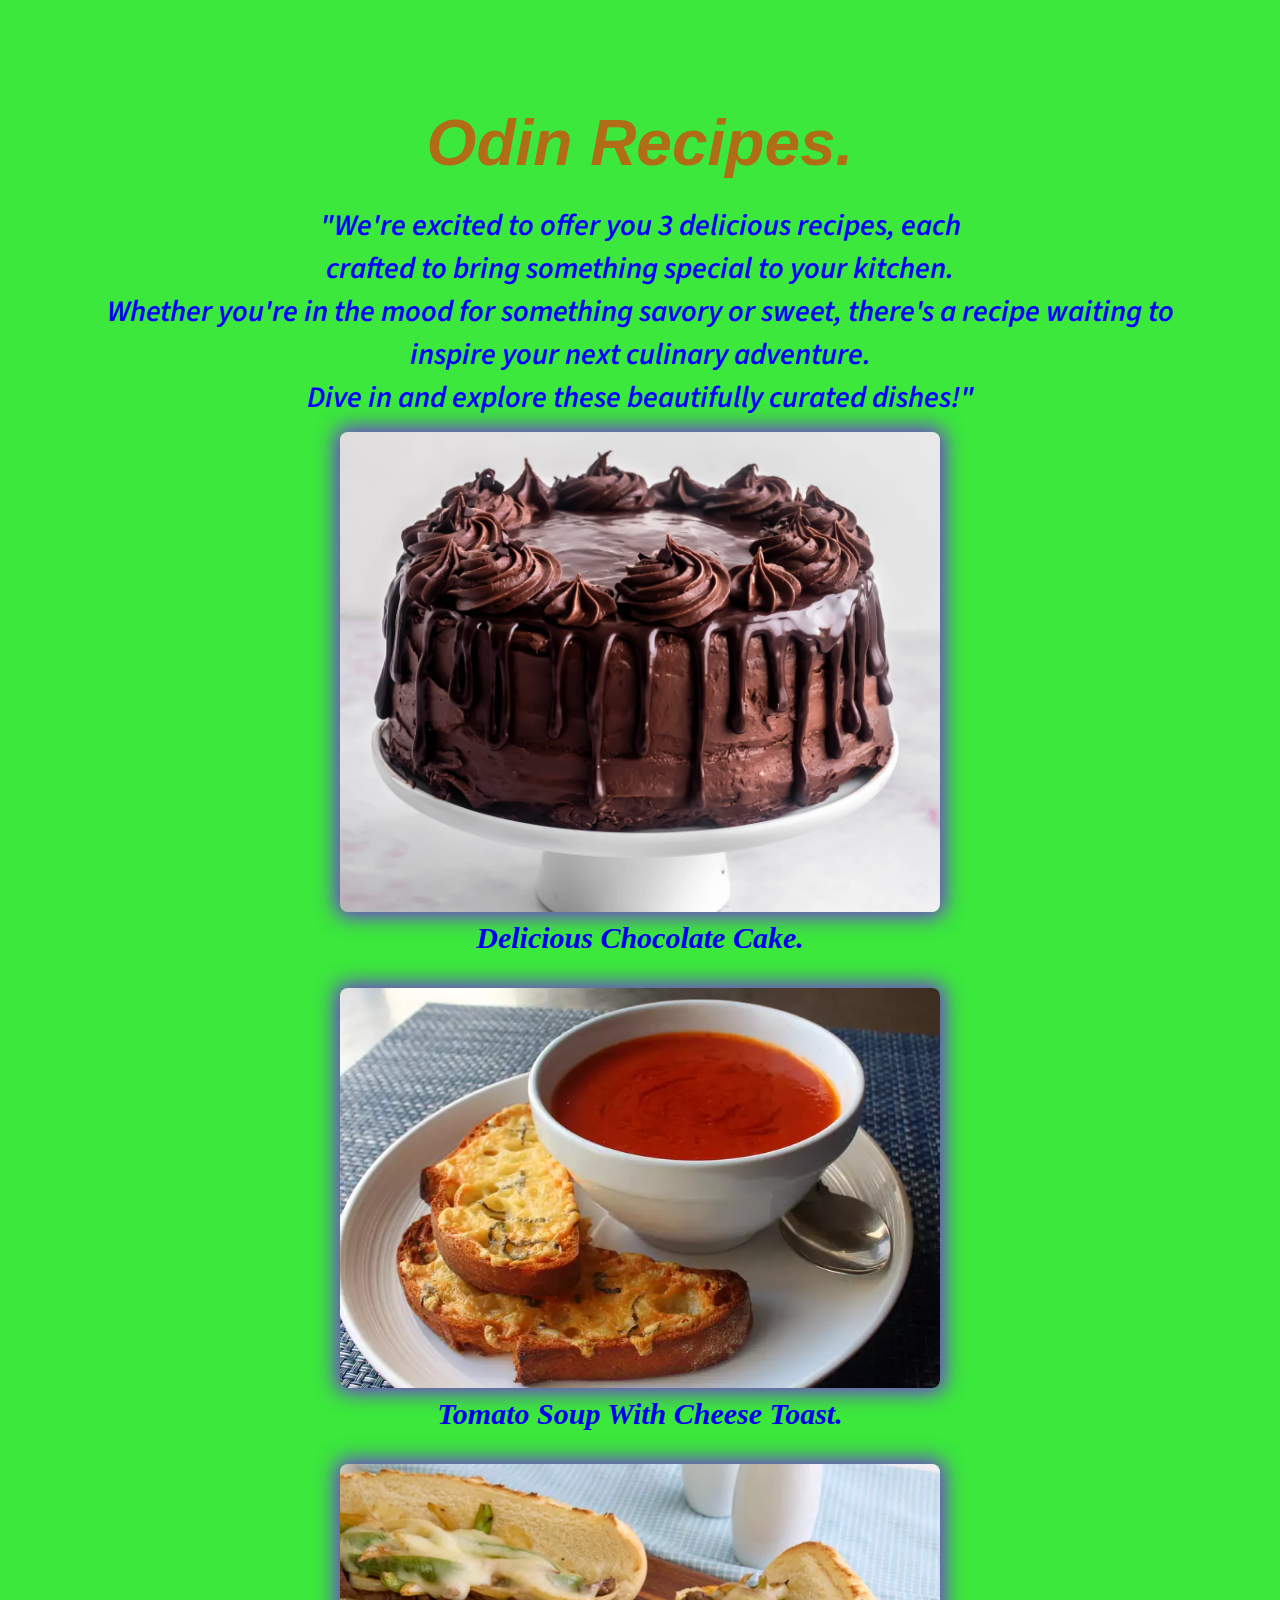
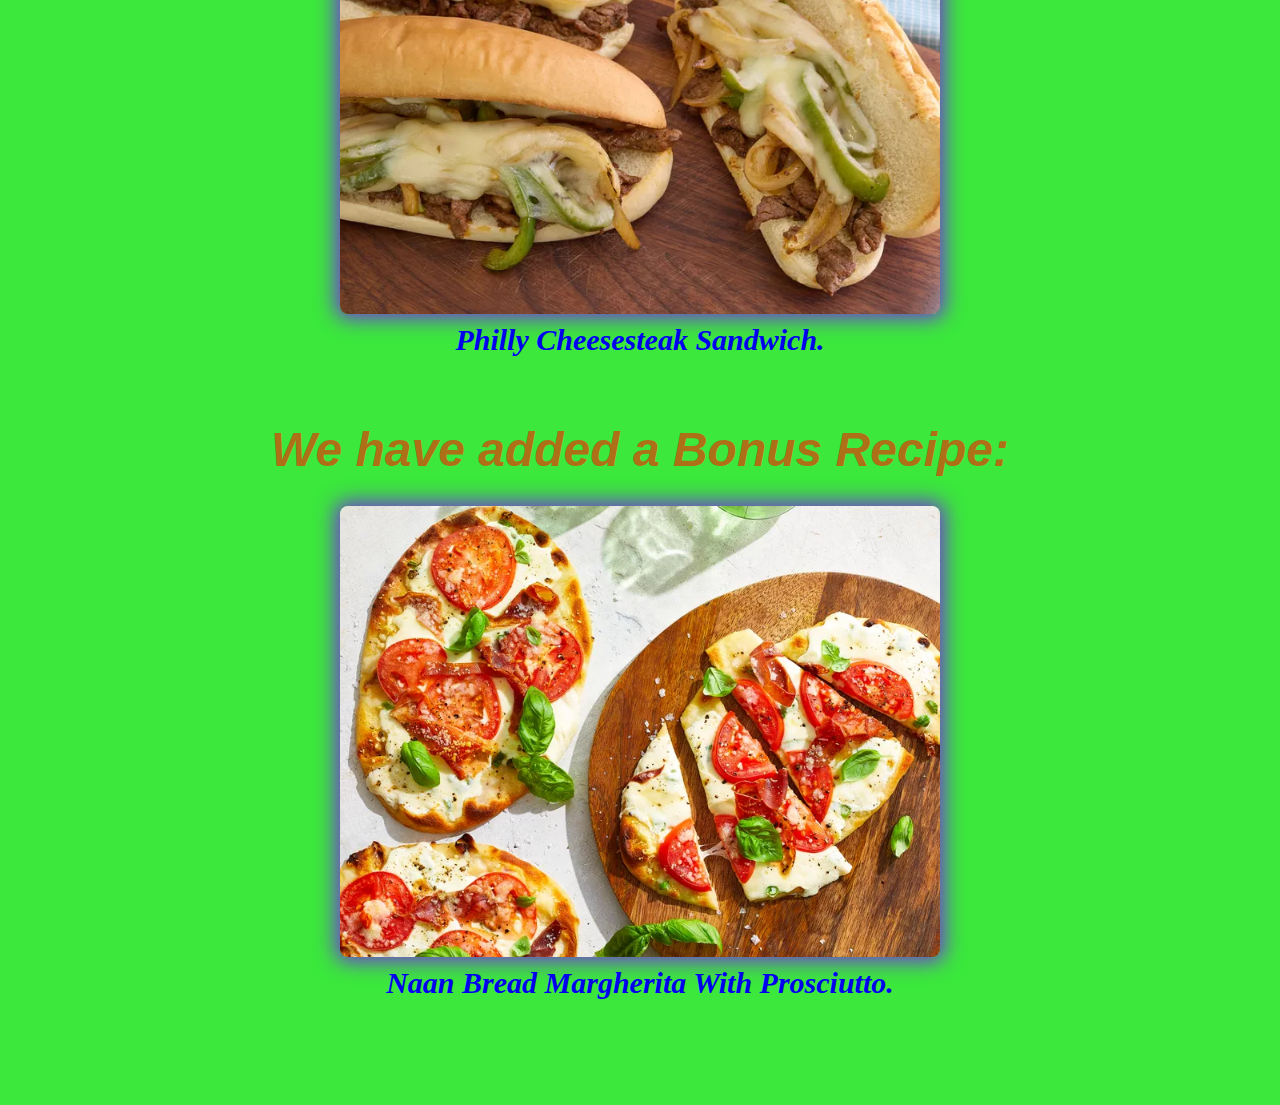
==== index.html @ ef28b943 "New layout make 3" ====
<!DOCTYPE html>
<html lang="en">

<head>
    <meta charset="utf-8">
    <title>Odin Recipes</title>
    <link rel="stylesheet" href="style.css">
    <link rel="preconnect" href="https://fonts.googleapis.com">
    <link rel="preconnect" href="https://fonts.gstatic.com" crossorigin>
    <link href="https://fonts.googleapis.com/css2?family=Source+Sans+3:ital,wght@0,200..900;1,200..900&display=swap"
        rel="stylesheet">
</head>

<body>
    <div class="mainDiv">
        <a href="#">
            <h1 class="mainHeading">Odin Recipes.</h1>
        </a>
        <div class="mainIntro">
            <p>"We're excited to offer you 3 delicious recipes, each crafted to bring something special to
                your kitchen.
                <br>Whether you're in the mood for something savory or sweet, there's a recipe waiting to inspire your
                next
                culinary adventure. <br>Dive in and explore these beautifully curated dishes!"
            </p>
        </div>
        <ul class="allRecipes">
            <li>
                <div class="recipe">
                    <em><a href="/recipes/chocolateCake.html"> <img src="../images/chocolateCake/chocolateCake.jpg"
                                alt="Chocolate Cake"></a></em>
                    <div class="recipeName">
                        <a href="/recipes/chocolateCake.html">
                            <h2><em>Delicious Chocolate
                                    Cake.</em></h2>
                        </a>
                    </div>
                </div>
            </li>
            <li>
                <div class="recipe">
                    <em><a href="/recipes/tomatoSoupWithCheeseToast.html"> <img
                                src="/images/tomatoSoupWithToast/tomatoSoupWithToast.jpg"
                                alt="Tomato Soup with Cheese Toast"></a></em>
                    <div class="recipeName">
                        <h2><em><a href="recipes/tomatoSoupWithCheeseToast.html">Tomato
                                    Soup With Cheese Toast.</a></em></h2>
                    </div>
                </div>
            </li>
            <li>
                <div class="recipe">
                    <em><a href="recipes/phillySteakSandwich.html"> <img
                                src="../images/phillyCheeseSteakSandwich/phillyCheeseSteakSandwichMain.jpg"
                                alt="Philly Steak Sandwich"> </a></em>
                    <div class="recipeName">
                        <h2><em><a href="recipes/phillySteakSandwich.html">Philly
                                    Cheesesteak Sandwich.</a></em></h2>
                    </div>
                </div>
            </li>
        </ul>

        <br>
        <div class="bonusRecipes">
            <h2 class="subMainHeadings">We have added a Bonus Recipe:</h2>
            <ul class="bonusRecipe">
                <li>
                    <div class="recipe">
                        <em><a href="recipes/naanBreadMargheritaPizzaWithProsciutto.html"> <img
                                    src="../images/naanBreadMargheritaWithProsciutto/naanBreadMargheritaPizza.jpg"
                                    alt="Naan Bread Margherita Pizza Main Img"></a></em>
                        <div class="recipeName">
                            <h2><em><a href="recipes/naanBreadMargheritaPizzaWithProsciutto.html">Naan Bread Margherita
                                        With
                                        Prosciutto.</a></em></h2>
                        </div>
                    </div>
                </li>
            </ul>
        </div>
    </div>
</body>

</html>
---- style.css ----
/*
Initial Layout done.    Done
h3s from recipe aren't not getting sized.   Done

Main Intro:    font-family: "Source Sans 3", sans-serif;
Main heading: Exo2
*/


body {
    padding: 1rem;
    margin: 1rem;
    display: flex;
    flex-direction: column;
    height: auto;
    background-color: hsl(120, 79%, 57%);
    /* border:2px solid yellow; */
    /* border-radius: 15px;  */
}

.mainDiv {
    display: flex;
    flex-direction: column;

    padding: 50px;
    /* border:1px solid red; */
    flex-wrap: wrap;
}

p,
ul,
a {
    margin: 0;
    padding: 0;
    list-style-type: none;
    text-decoration: none;

}

h1.mainHeading {
    font-family: "Exo 2", sans-serif;
    margin: 1.5rem 0rem;
    font-weight: 600;
    flex-wrap: wrap;
    /* border:1px solid red;    */
    font-size: 4rem;
    color: hsla(16, 91%, 45%, 0.74);
    font-style: italic;
    text-align: center;
}

.mainIntro {
    /* border:1px solid red; */
    font-family: "Source Sans 3", sans-serif;
    font-size: 30px;
    font-weight: 600;
    text-wrap: balance;
    color: blue;
    font-style: italic;
    width: 100%;
    text-align: center;
    margin-bottom: .2rem;
    transition-timing-function: ease-in-out;
}

.mainIntro:hover {
    color: #c1f8c1d6;
    cursor: pointer;
    font-weight: 800;
}

.allRecipes {
    width: 100%;
    display: flex;
    flex-direction: column;
    justify-content: center;
    align-items: center;
    flex-wrap: wrap;
}

.recipe {
    /* width: 600px; */
    /*This was rong.*/
    padding: 10px;
    /* border: 1px solid red; */
    border-radius: 10px;
    padding: 10px;
    display: flex;
    flex-direction: column;
    margin-bottom: .5rem;
    align-items: center;
    flex-wrap: wrap;
    height: auto;
}

.recipe img {
    margin: 0;
    padding: 0;
    width: 600px;
    height: auto;
    /* border: 1px solid red; */
    border-radius: 8px;
    /* -webkit-box-shadow: -6px 7px 17px -1px rgba(65,4,219,0.75);
-moz-box-shadow: -6px 7px 17px -1px rgba(65,4,219,0.75);
box-shadow: -6px 7px 17px -1px rgba(65,4,219,0.75); */
    -webkit-box-shadow: 0px 0px 20px 5px rgba(115, 58, 214, 1);
    -moz-box-shadow: 0px 0px 20px 5px rgba(115, 58, 214, 1);
    box-shadow: 0px 0px 20px 5px rgba(115, 58, 214, 1);
}

.bonusRecipes {
    display: flex;
    flex-direction: column;
    justify-content: center;
    align-items: center;
}


/* Study later
.recipes img{   
    aspect-ratio: 1/1;   
    object-fit: cover; 
} */

h1,
h3,
h2 {
    margin: 0;
    padding: 0;
}

.recipeName {
    /* border: 1px solid yellow; */
    padding: 5px;
    display: flex;

}


.subMainHeadings {
    font-family: "Exo 2", sans-serif;
    margin: 1.5rem 0rem 1.2rem 0rem;
    font-weight: 600;

    /* border:1px solid red;    */
    font-size: 3rem;
    color: hsla(16, 91%, 45%, 0.74);
    font-style: italic;

}

.allRecipes h2,
.bonusRecipe h2 {
    font-size: 30px;
}
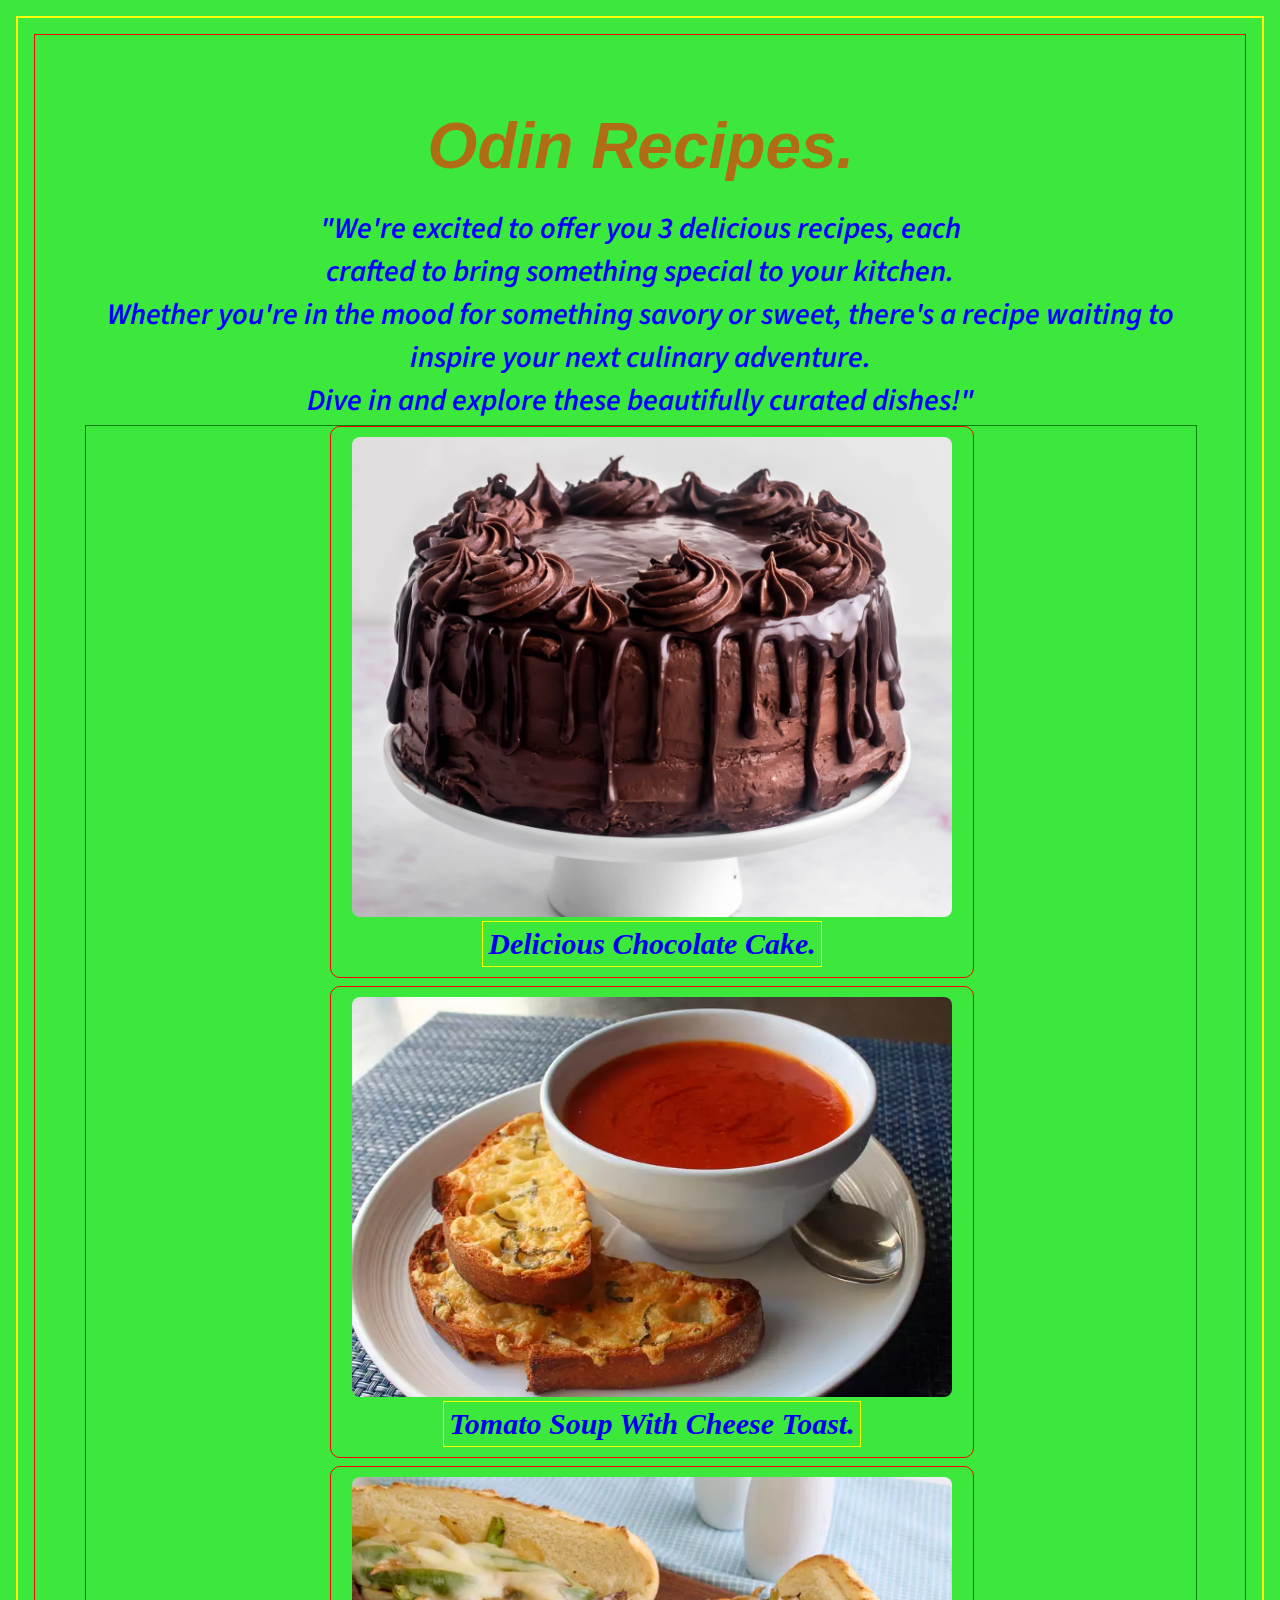
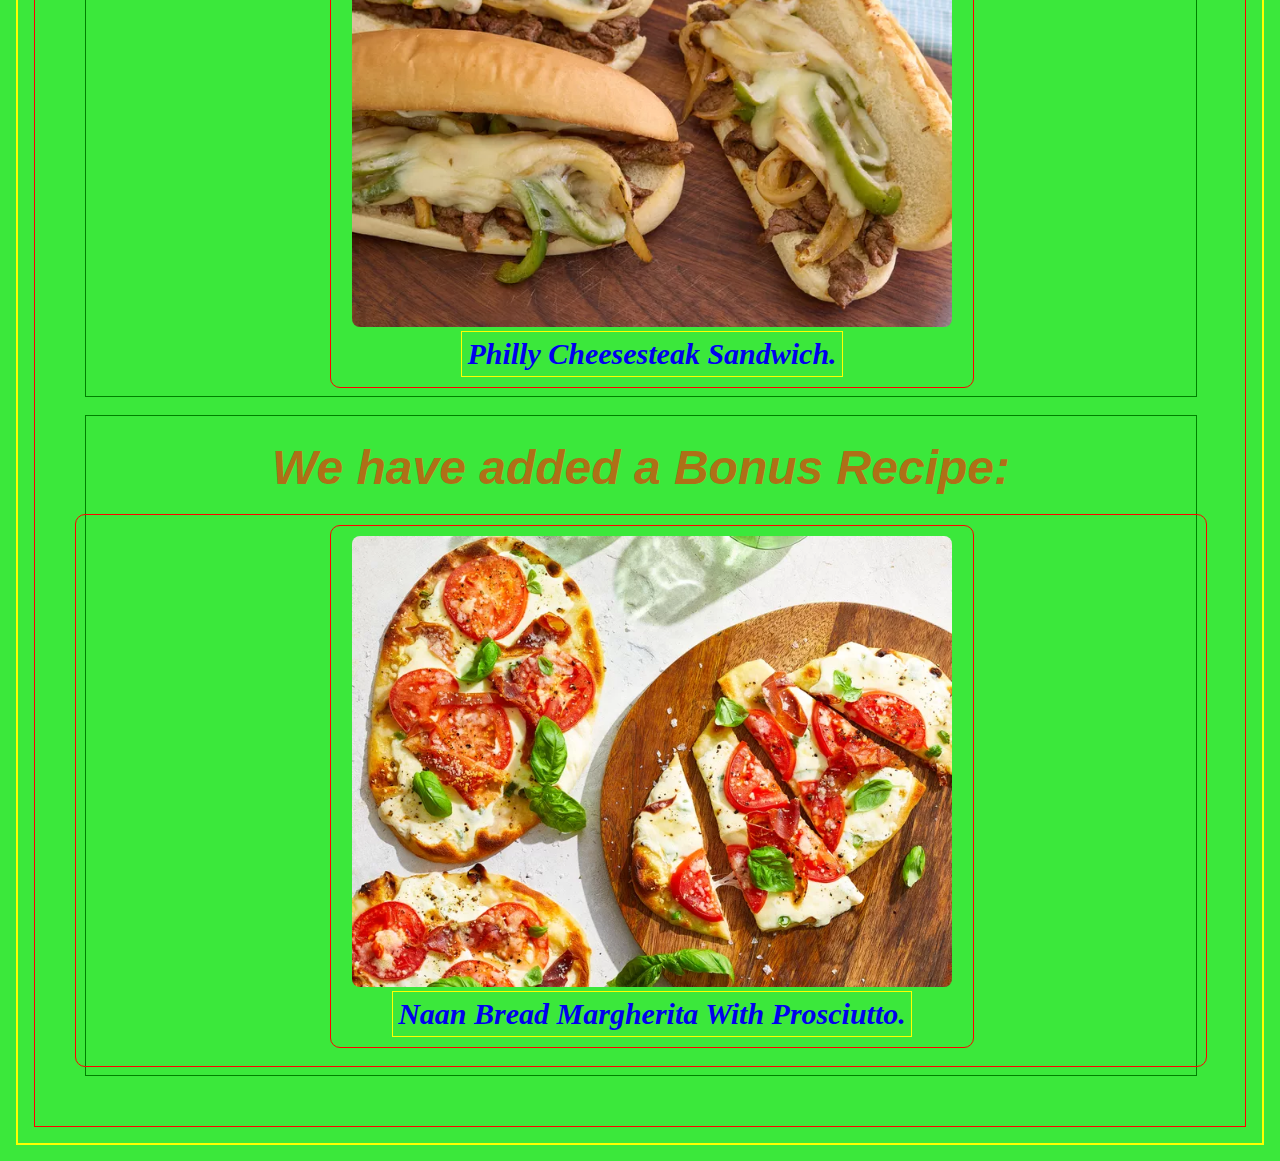
==== commit eb376efd: "New layout make 4 finalization." ====
--- a/index.html
+++ b/index.html
@@ -27,7 +27,7 @@
         <ul class="allRecipes">
             <li>
                 <div class="recipe">
-                    <em><a href="/recipes/chocolateCake.html"> <img src="../images/chocolateCake/chocolateCake.jpg"
+                    <em><a href="/recipes/chocolateCake.html"> <img src="./images/chocolateCake/chocolateCake.jpg"
                                 alt="Chocolate Cake"></a></em>
                     <div class="recipeName">
                         <a href="/recipes/chocolateCake.html">
@@ -39,7 +39,7 @@
             </li>
             <li>
                 <div class="recipe">
-                    <em><a href="/recipes/tomatoSoupWithCheeseToast.html"> <img
+                    <em><a href="./recipes/tomatoSoupWithCheeseToast.html"> <img
                                 src="/images/tomatoSoupWithToast/tomatoSoupWithToast.jpg"
                                 alt="Tomato Soup with Cheese Toast"></a></em>
                     <div class="recipeName">
@@ -50,7 +50,7 @@
             </li>
             <li>
                 <div class="recipe">
-                    <em><a href="recipes/phillySteakSandwich.html"> <img
+                    <em><a href="./recipes/phillySteakSandwich.html"> <img
                                 src="../images/phillyCheeseSteakSandwich/phillyCheeseSteakSandwichMain.jpg"
                                 alt="Philly Steak Sandwich"> </a></em>
                     <div class="recipeName">
@@ -64,7 +64,7 @@
         <br>
         <div class="bonusRecipes">
             <h2 class="subMainHeadings">We have added a Bonus Recipe:</h2>
-            <ul class="bonusRecipe">
+            <ul class="recipe">
                 <li>
                     <div class="recipe">
                         <em><a href="recipes/naanBreadMargheritaPizzaWithProsciutto.html"> <img
--- a/style.css
+++ b/style.css
@@ -14,16 +14,15 @@
     flex-direction: column;
     height: auto;
     background-color: hsl(120, 79%, 57%);
-    /* border:2px solid yellow; */
+    border: 2px solid yellow;
     /* border-radius: 15px;  */
 }
 
 .mainDiv {
     display: flex;
     flex-direction: column;
-
     padding: 50px;
-    /* border:1px solid red; */
+    border: 1px solid red;
     flex-wrap: wrap;
 }
 
@@ -38,6 +37,7 @@
 }
 
 h1.mainHeading {
+    display: flex;
     font-family: "Exo 2", sans-serif;
     margin: 1.5rem 0rem;
     font-weight: 600;
@@ -46,7 +46,9 @@
     font-size: 4rem;
     color: hsla(16, 91%, 45%, 0.74);
     font-style: italic;
-    text-align: center;
+    align-items: center;
+    justify-content: center;
+    text-wrap: wrap;
 }
 
 .mainIntro {
@@ -76,13 +78,17 @@
     justify-content: center;
     align-items: center;
     flex-wrap: wrap;
+    border: 1px solid green;
+
 }
 
+
+
 .recipe {
-    /* width: 600px; */
+    width: 100%;
     /*This was rong.*/
     padding: 10px;
-    /* border: 1px solid red; */
+    border: 1px solid red;
     border-radius: 10px;
     padding: 10px;
     display: flex;
@@ -96,16 +102,19 @@
 .recipe img {
     margin: 0;
     padding: 0;
-    width: 600px;
+    width: 100%;
+    max-width: 600px;
+    /* min-width:380px; */
     height: auto;
+
     /* border: 1px solid red; */
     border-radius: 8px;
     /* -webkit-box-shadow: -6px 7px 17px -1px rgba(65,4,219,0.75);
 -moz-box-shadow: -6px 7px 17px -1px rgba(65,4,219,0.75);
 box-shadow: -6px 7px 17px -1px rgba(65,4,219,0.75); */
-    -webkit-box-shadow: 0px 0px 20px 5px rgba(115, 58, 214, 1);
+    /* -webkit-box-shadow: 0px 0px 20px 5px rgba(115, 58, 214, 1);
     -moz-box-shadow: 0px 0px 20px 5px rgba(115, 58, 214, 1);
-    box-shadow: 0px 0px 20px 5px rgba(115, 58, 214, 1);
+    box-shadow: 0px 0px 20px 5px rgba(115, 58, 214, 1); */
 }
 
 .bonusRecipes {
@@ -113,6 +122,8 @@
     flex-direction: column;
     justify-content: center;
     align-items: center;
+    border: 1px solid green;
+
 }
 
 
@@ -130,7 +141,7 @@
 }
 
 .recipeName {
-    /* border: 1px solid yellow; */
+    border: 1px solid yellow;
     padding: 5px;
     display: flex;
 
@@ -149,7 +160,6 @@
 
 }
 
-.allRecipes h2,
-.bonusRecipe h2 {
+.recipeName h2 {
     font-size: 30px;
 }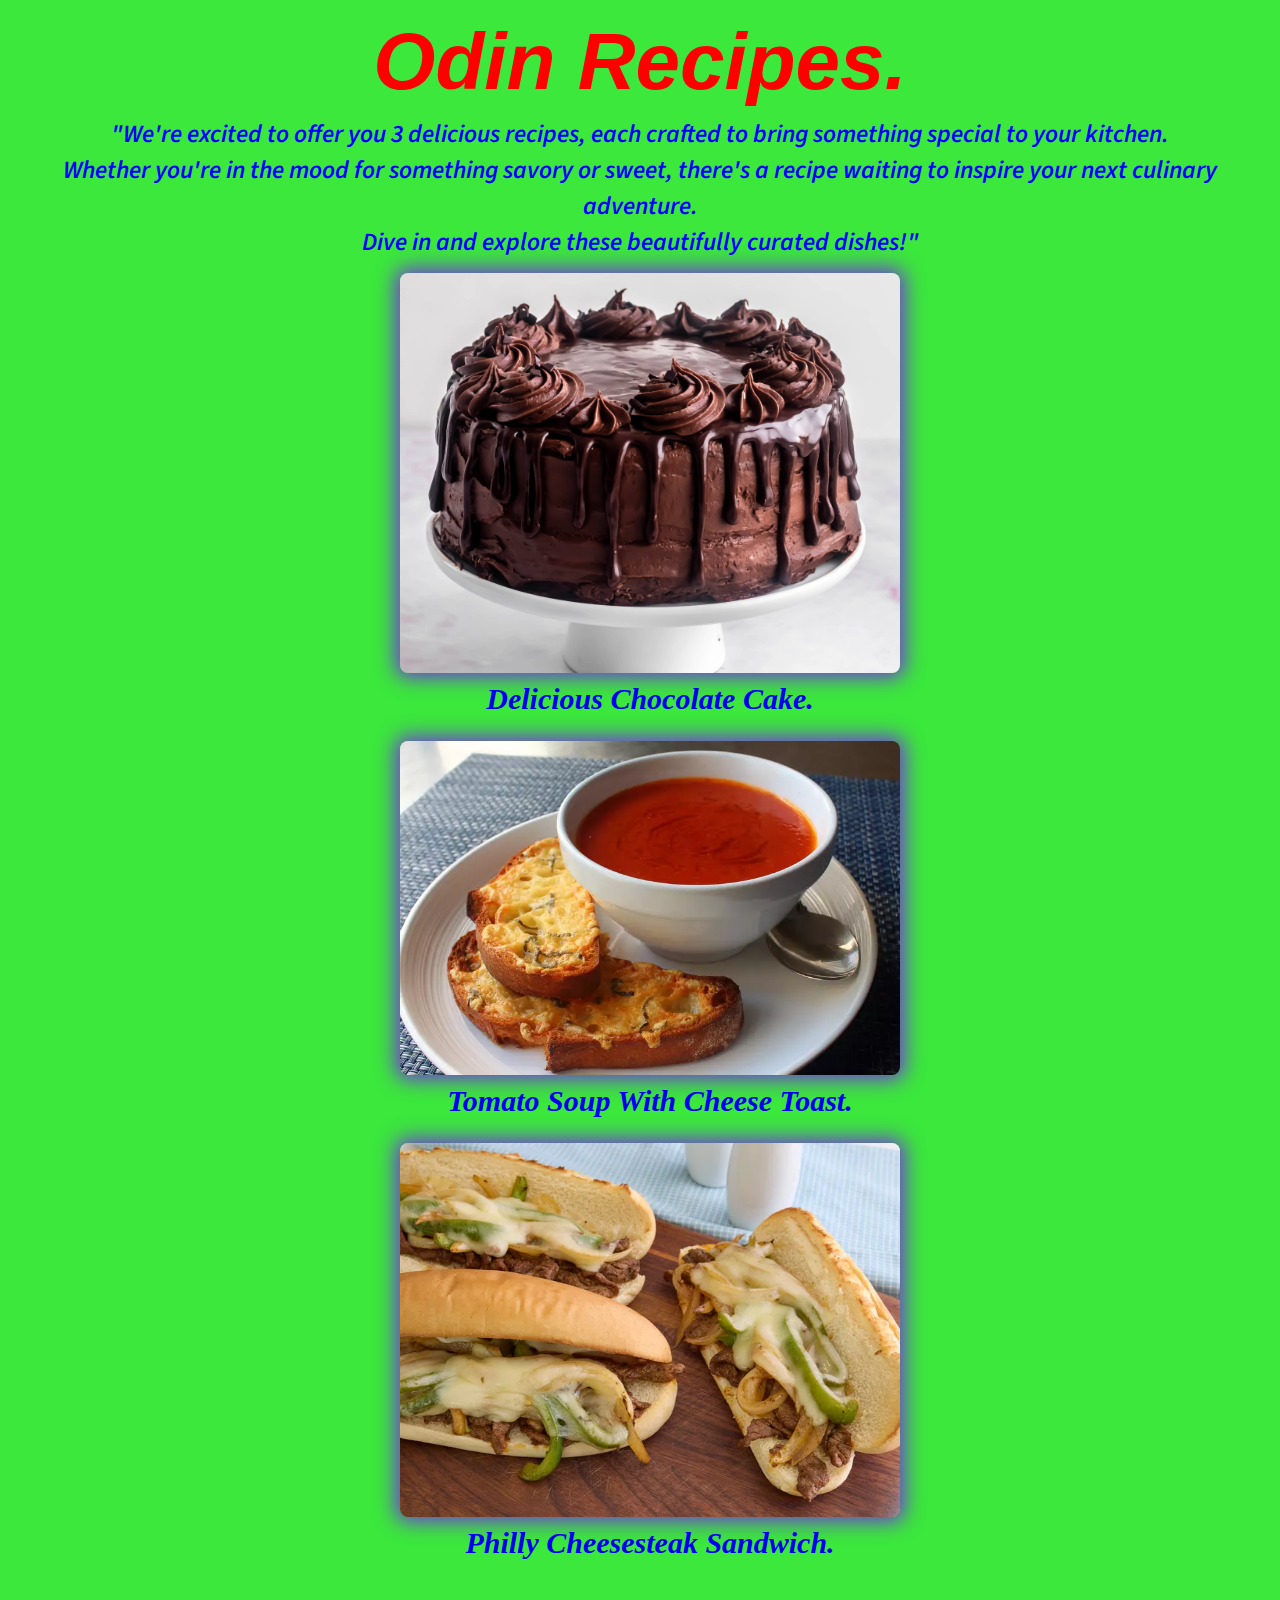
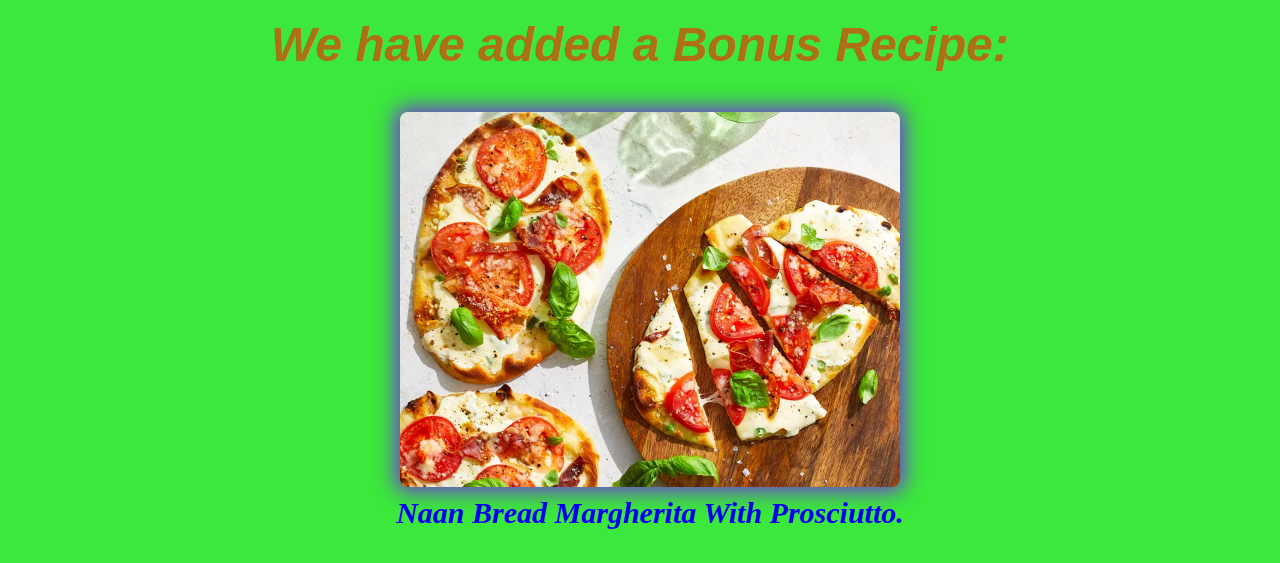
==== commit 3555158c: "New Main page layout done with responsive" ====
--- a/index.html
+++ b/index.html
@@ -13,9 +13,9 @@
 
 <body>
     <div class="mainDiv">
-        <a href="#">
-            <h1 class="mainHeading">Odin Recipes.</h1>
-        </a>
+        <div class="mainHeading">
+            <h1><a href="https://www.google.com">Odin Recipes.</a></h1>
+        </div>
         <div class="mainIntro">
             <p>"We're excited to offer you 3 delicious recipes, each crafted to bring something special to
                 your kitchen.
@@ -27,10 +27,10 @@
         <ul class="allRecipes">
             <li>
                 <div class="recipe">
-                    <em><a href="/recipes/chocolateCake.html"> <img src="./images/chocolateCake/chocolateCake.jpg"
+                    <em><a href="./recipes/chocolateCake.html"> <img src="./images/chocolateCake/chocolateCake.jpg"
                                 alt="Chocolate Cake"></a></em>
                     <div class="recipeName">
-                        <a href="/recipes/chocolateCake.html">
+                        <a href="./recipes/chocolateCake.html">
                             <h2><em>Delicious Chocolate
                                     Cake.</em></h2>
                         </a>
@@ -40,10 +40,10 @@
             <li>
                 <div class="recipe">
                     <em><a href="./recipes/tomatoSoupWithCheeseToast.html"> <img
-                                src="/images/tomatoSoupWithToast/tomatoSoupWithToast.jpg"
+                                src="./images/tomatoSoupWithToast/tomatoSoupWithToast.jpg"
                                 alt="Tomato Soup with Cheese Toast"></a></em>
                     <div class="recipeName">
-                        <h2><em><a href="recipes/tomatoSoupWithCheeseToast.html">Tomato
+                        <h2><em><a href="./recipes/tomatoSoupWithCheeseToast.html">Tomato
                                     Soup With Cheese Toast.</a></em></h2>
                     </div>
                 </div>
@@ -51,10 +51,10 @@
             <li>
                 <div class="recipe">
                     <em><a href="./recipes/phillySteakSandwich.html"> <img
-                                src="../images/phillyCheeseSteakSandwich/phillyCheeseSteakSandwichMain.jpg"
+                                src="./images/phillyCheeseSteakSandwich/phillyCheeseSteakSandwichMain.jpg"
                                 alt="Philly Steak Sandwich"> </a></em>
                     <div class="recipeName">
-                        <h2><em><a href="recipes/phillySteakSandwich.html">Philly
+                        <h2><em><a href="./recipes/phillySteakSandwich.html">Philly
                                     Cheesesteak Sandwich.</a></em></h2>
                     </div>
                 </div>
@@ -67,11 +67,12 @@
             <ul class="recipe">
                 <li>
                     <div class="recipe">
-                        <em><a href="recipes/naanBreadMargheritaPizzaWithProsciutto.html"> <img
-                                    src="../images/naanBreadMargheritaWithProsciutto/naanBreadMargheritaPizza.jpg"
+                        <em><a href="./recipes/naanBreadMargheritaPizzaWithProsciutto.html"> <img
+                                    src="./images/naanBreadMargheritaWithProsciutto/naanBreadMargheritaPizza.jpg"
                                     alt="Naan Bread Margherita Pizza Main Img"></a></em>
                         <div class="recipeName">
-                            <h2><em><a href="recipes/naanBreadMargheritaPizzaWithProsciutto.html">Naan Bread Margherita
+                            <h2><em><a href="./recipes/naanBreadMargheritaPizzaWithProsciutto.html">Naan Bread
+                                        Margherita
                                         With
                                         Prosciutto.</a></em></h2>
                         </div>
--- a/style.css
+++ b/style.css
@@ -8,21 +8,18 @@
 
 
 body {
-    padding: 1rem;
-    margin: 1rem;
     display: flex;
     flex-direction: column;
     height: auto;
     background-color: hsl(120, 79%, 57%);
-    border: 2px solid yellow;
-    /* border-radius: 15px;  */
+    /* border: 2px solid yellow;     */
+    overflow-x: hidden;
 }
 
 .mainDiv {
     display: flex;
     flex-direction: column;
-    padding: 50px;
-    border: 1px solid red;
+    /* border: 1px solid red; */
     flex-wrap: wrap;
 }
 
@@ -33,28 +30,39 @@
     padding: 0;
     list-style-type: none;
     text-decoration: none;
-
 }
 
-h1.mainHeading {
+.mainHeading {
     display: flex;
     font-family: "Exo 2", sans-serif;
-    margin: 1.5rem 0rem;
-    font-weight: 600;
+    margin: .5rem 0rem .5rem 0rem;
+    font-weight: 400;
     flex-wrap: wrap;
-    /* border:1px solid red;    */
-    font-size: 4rem;
-    color: hsla(16, 91%, 45%, 0.74);
+    font-size: 2.5rem;
+    /* color: hsla(16, 91%, 45%, 0.74); */
     font-style: italic;
-    align-items: center;
+    align-items: flex-start;
     justify-content: center;
+    /* border: 1px solid red; */
     text-wrap: wrap;
+}
+
+.mainHeading a:link {
+    color: red;
+}
+
+.mainHeading a:visited {
+    color: red;
+}
+
+.mainHeading a:hover {
+    color: yellow;
 }
 
 .mainIntro {
     /* border:1px solid red; */
     font-family: "Source Sans 3", sans-serif;
-    font-size: 30px;
+    font-size: 25px;
     font-weight: 600;
     text-wrap: balance;
     color: blue;
@@ -62,7 +70,6 @@
     width: 100%;
     text-align: center;
     margin-bottom: .2rem;
-    transition-timing-function: ease-in-out;
 }
 
 .mainIntro:hover {
@@ -76,9 +83,8 @@
     display: flex;
     flex-direction: column;
     justify-content: center;
-    align-items: center;
     flex-wrap: wrap;
-    border: 1px solid green;
+    /* border: 1px solid green; */
 
 }
 
@@ -86,14 +92,11 @@
 
 .recipe {
     width: 100%;
-    /*This was rong.*/
-    padding: 10px;
-    border: 1px solid red;
+    /* border: 1px solid red; */
     border-radius: 10px;
     padding: 10px;
     display: flex;
     flex-direction: column;
-    margin-bottom: .5rem;
     align-items: center;
     flex-wrap: wrap;
     height: auto;
@@ -103,18 +106,15 @@
     margin: 0;
     padding: 0;
     width: 100%;
-    max-width: 600px;
-    /* min-width:380px; */
+    max-width: 500px;
     height: auto;
-
-    /* border: 1px solid red; */
     border-radius: 8px;
+    -webkit-box-shadow: 0px 0px 20px 5px rgba(115, 58, 214, 1);
+    -moz-box-shadow: 0px 0px 20px 5px rgba(115, 58, 214, 1);
+    box-shadow: 0px 0px 20px 5px rgba(115, 58, 214, 1);
     /* -webkit-box-shadow: -6px 7px 17px -1px rgba(65,4,219,0.75);
--moz-box-shadow: -6px 7px 17px -1px rgba(65,4,219,0.75);
-box-shadow: -6px 7px 17px -1px rgba(65,4,219,0.75); */
-    /* -webkit-box-shadow: 0px 0px 20px 5px rgba(115, 58, 214, 1);
-    -moz-box-shadow: 0px 0px 20px 5px rgba(115, 58, 214, 1);
-    box-shadow: 0px 0px 20px 5px rgba(115, 58, 214, 1); */
+    -moz-box-shadow: -6px 7px 17px -1px rgba(65,4,219,0.75);
+    box-shadow: -6px 7px 17px -1px rgba(65,4,219,0.75); */
 }
 
 .bonusRecipes {
@@ -122,16 +122,10 @@
     flex-direction: column;
     justify-content: center;
     align-items: center;
-    border: 1px solid green;
+    /* border: 1px solid green; */
 
 }
 
-
-/* Study later
-.recipes img{   
-    aspect-ratio: 1/1;   
-    object-fit: cover; 
-} */
 
 h1,
 h3,
@@ -141,7 +135,7 @@
 }
 
 .recipeName {
-    border: 1px solid yellow;
+    /* border: 1px solid yellow; */
     padding: 5px;
     display: flex;
 
@@ -152,8 +146,6 @@
     font-family: "Exo 2", sans-serif;
     margin: 1.5rem 0rem 1.2rem 0rem;
     font-weight: 600;
-
-    /* border:1px solid red;    */
     font-size: 3rem;
     color: hsla(16, 91%, 45%, 0.74);
     font-style: italic;
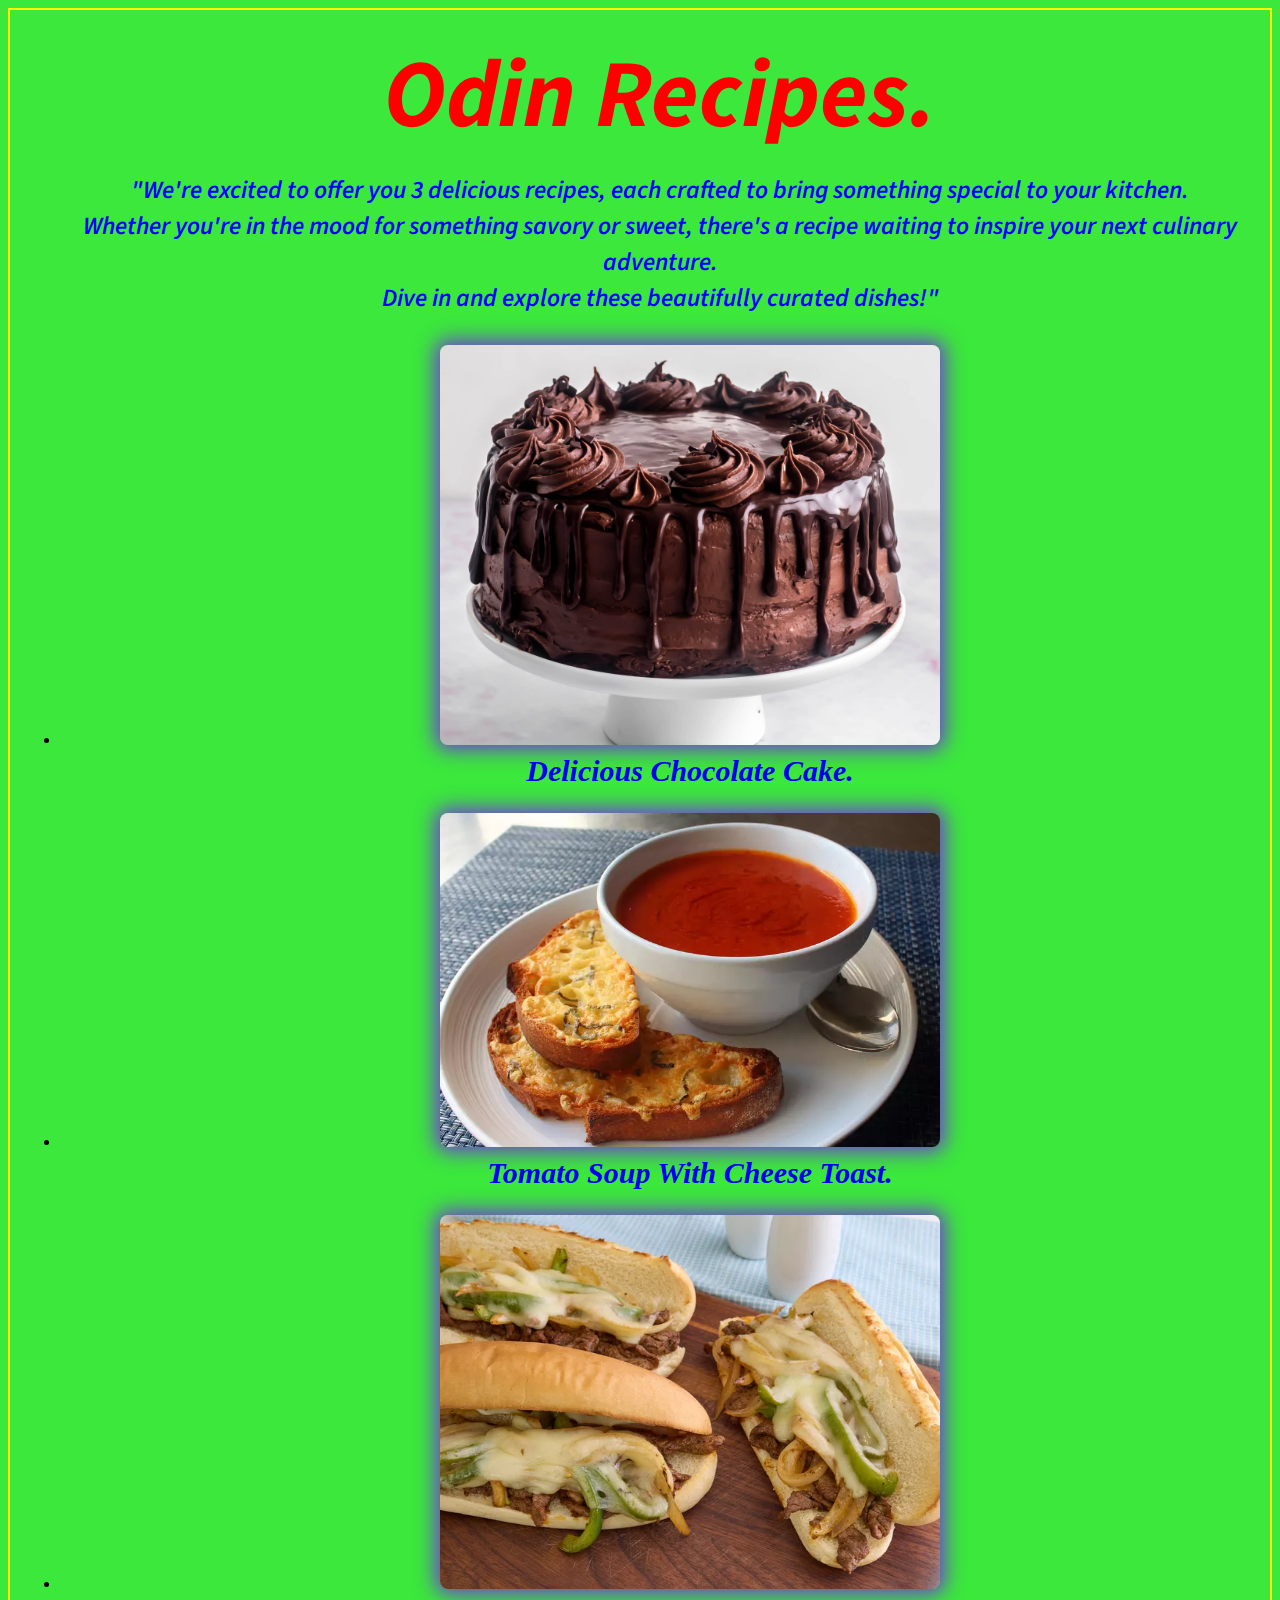
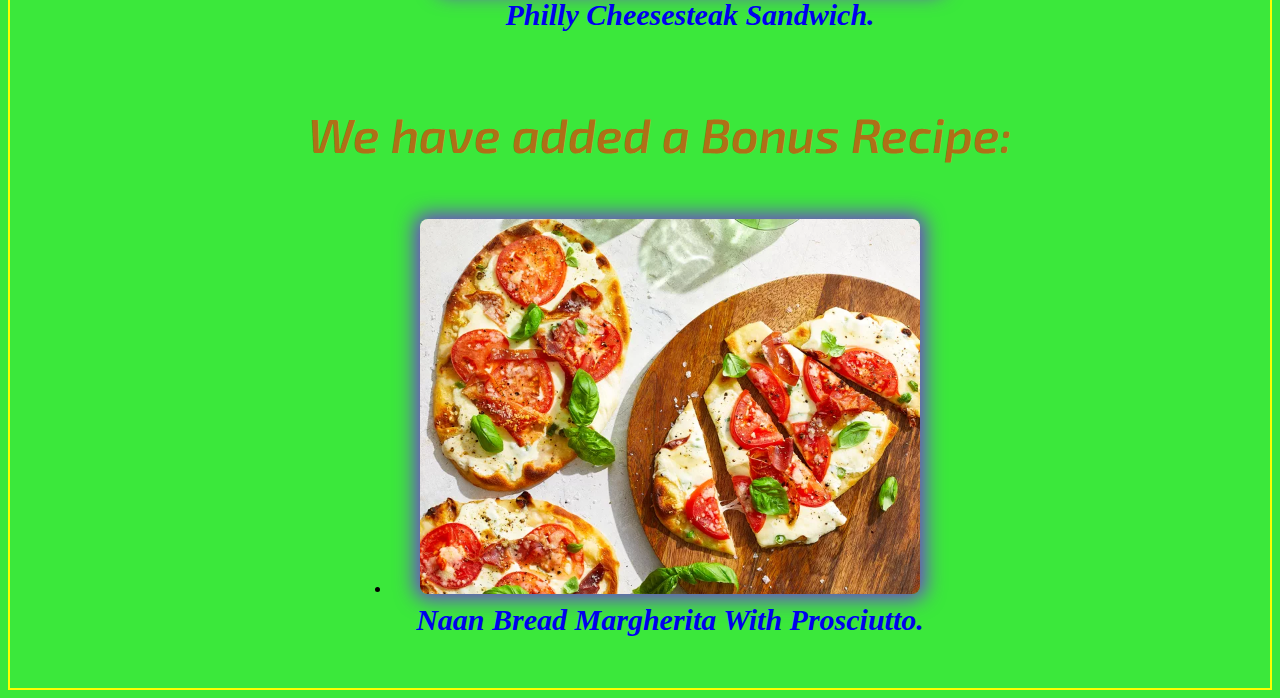
==== commit c95faab5: "Design details page layout part 2" ====
--- a/index.html
+++ b/index.html
@@ -1,86 +1,86 @@
-<!DOCTYPE html>
-<html lang="en">
+    <!DOCTYPE html>
+    <html lang="en">
 
-<head>
-    <meta charset="utf-8">
-    <title>Odin Recipes</title>
-    <link rel="stylesheet" href="style.css">
-    <link rel="preconnect" href="https://fonts.googleapis.com">
-    <link rel="preconnect" href="https://fonts.gstatic.com" crossorigin>
-    <link href="https://fonts.googleapis.com/css2?family=Source+Sans+3:ital,wght@0,200..900;1,200..900&display=swap"
-        rel="stylesheet">
-</head>
+    <head>
+        <meta charset="utf-8">
+        <title>Odin Recipes</title>
+        <link rel="stylesheet" href="style.css">
+        <link rel="preconnect" href="https://fonts.googleapis.com">
+        <link rel="preconnect" href="https://fonts.gstatic.com" crossorigin>
+        <link href="https://fonts.googleapis.com/css2?family=Source+Sans+3:ital,wght@0,200..900;1,200..900&display=swap"
+            rel="stylesheet">
+    </head>
 
-<body>
-    <div class="mainDiv">
-        <div class="mainHeading">
-            <h1><a href="https://www.google.com">Odin Recipes.</a></h1>
-        </div>
-        <div class="mainIntro">
-            <p>"We're excited to offer you 3 delicious recipes, each crafted to bring something special to
-                your kitchen.
-                <br>Whether you're in the mood for something savory or sweet, there's a recipe waiting to inspire your
-                next
-                culinary adventure. <br>Dive in and explore these beautifully curated dishes!"
-            </p>
-        </div>
-        <ul class="allRecipes">
-            <li>
-                <div class="recipe">
-                    <em><a href="./recipes/chocolateCake.html"> <img src="./images/chocolateCake/chocolateCake.jpg"
-                                alt="Chocolate Cake"></a></em>
-                    <div class="recipeName">
-                        <a href="./recipes/chocolateCake.html">
-                            <h2><em>Delicious Chocolate
-                                    Cake.</em></h2>
-                        </a>
-                    </div>
-                </div>
-            </li>
-            <li>
-                <div class="recipe">
-                    <em><a href="./recipes/tomatoSoupWithCheeseToast.html"> <img
-                                src="./images/tomatoSoupWithToast/tomatoSoupWithToast.jpg"
-                                alt="Tomato Soup with Cheese Toast"></a></em>
-                    <div class="recipeName">
-                        <h2><em><a href="./recipes/tomatoSoupWithCheeseToast.html">Tomato
-                                    Soup With Cheese Toast.</a></em></h2>
-                    </div>
-                </div>
-            </li>
-            <li>
-                <div class="recipe">
-                    <em><a href="./recipes/phillySteakSandwich.html"> <img
-                                src="./images/phillyCheeseSteakSandwich/phillyCheeseSteakSandwichMain.jpg"
-                                alt="Philly Steak Sandwich"> </a></em>
-                    <div class="recipeName">
-                        <h2><em><a href="./recipes/phillySteakSandwich.html">Philly
-                                    Cheesesteak Sandwich.</a></em></h2>
-                    </div>
-                </div>
-            </li>
-        </ul>
-
-        <br>
-        <div class="bonusRecipes">
-            <h2 class="subMainHeadings">We have added a Bonus Recipe:</h2>
-            <ul class="recipe">
+    <body>
+        <div class="mainDiv">
+            <div class="mainHeading">
+                <h1><a href="https://www.google.com">Odin Recipes.</a></h1>
+            </div>
+            <div class="mainIntro">
+                <p>"We're excited to offer you 3 delicious recipes, each crafted to bring something special to
+                    your kitchen.
+                    <br>Whether you're in the mood for something savory or sweet, there's a recipe waiting to inspire your
+                    next
+                    culinary adventure. <br>Dive in and explore these beautifully curated dishes!"
+                </p>
+            </div>
+            <ul class="allRecipes">
                 <li>
                     <div class="recipe">
-                        <em><a href="./recipes/naanBreadMargheritaPizzaWithProsciutto.html"> <img
-                                    src="./images/naanBreadMargheritaWithProsciutto/naanBreadMargheritaPizza.jpg"
-                                    alt="Naan Bread Margherita Pizza Main Img"></a></em>
+                        <em><a href="./recipes/chocolateCake.html"> <img src="./images/chocolateCake/chocolateCake.jpg"
+                                    alt="Chocolate Cake"></a></em>
                         <div class="recipeName">
-                            <h2><em><a href="./recipes/naanBreadMargheritaPizzaWithProsciutto.html">Naan Bread
-                                        Margherita
-                                        With
-                                        Prosciutto.</a></em></h2>
+                            <a href="./recipes/chocolateCake.html">
+                                <h2><em>Delicious Chocolate
+                                        Cake.</em></h2>
+                            </a>
+                        </div>
+                    </div>
+                </li>
+                <li>
+                    <div class="recipe">
+                        <em><a href="./recipes/tomatoSoupWithCheeseToast.html"> <img
+                                    src="./images/tomatoSoupWithToast/tomatoSoupWithToast.jpg"
+                                    alt="Tomato Soup with Cheese Toast"></a></em>
+                        <div class="recipeName">
+                            <h2><em><a href="./recipes/tomatoSoupWithCheeseToast.html">Tomato
+                                        Soup With Cheese Toast.</a></em></h2>
+                        </div>
+                    </div>
+                </li>
+                <li>
+                    <div class="recipe">
+                        <em><a href="./recipes/phillySteakSandwich.html"> <img
+                                    src="./images/phillyCheeseSteakSandwich/phillyCheeseSteakSandwichMain.jpg"
+                                    alt="Philly Steak Sandwich"> </a></em>
+                        <div class="recipeName">
+                            <h2><em><a href="./recipes/phillySteakSandwich.html">Philly
+                                        Cheesesteak Sandwich.</a></em></h2>
                         </div>
                     </div>
                 </li>
             </ul>
+
+            <br>
+            <div class="bonusRecipes">
+                <h2 class="subMainHeadings">We have added a Bonus Recipe:</h2>
+                <ul class="recipe">
+                    <li>
+                        <div class="recipe">
+                            <em><a href="./recipes/naanBreadMargheritaPizzaWithProsciutto.html"> <img
+                                        src="./images/naanBreadMargheritaWithProsciutto/naanBreadMargheritaPizza.jpg"
+                                        alt="Naan Bread Margherita Pizza Main Img"></a></em>
+                            <div class="recipeName">
+                                <h2><em><a href="./recipes/naanBreadMargheritaPizzaWithProsciutto.html">Naan Bread
+                                            Margherita
+                                            With
+                                            Prosciutto.</a></em></h2>
+                            </div>
+                        </div>
+                    </li>
+                </ul>
+            </div>
         </div>
-    </div>
-</body>
+    </body>
 
-</html>+    </html>--- a/style.css
+++ b/style.css
@@ -5,15 +5,18 @@
 Main Intro:    font-family: "Source Sans 3", sans-serif;
 Main heading: Exo2
 */
-
+@import url('https://fonts.googleapis.com/css2?family=Exo+2:ital,wght@0,100..900;1,100..900&display=swap');
+@import url('https://fonts.googleapis.com/css2?family=Source+Sans+3:ital,wght@0,200..900;1,200..900&display=swap');
 
 body {
     display: flex;
     flex-direction: column;
     height: auto;
     background-color: hsl(120, 79%, 57%);
-    /* border: 2px solid yellow;     */
+    border: 2px solid yellow;
+    padding: 10px;
     overflow-x: hidden;
+    box-sizing: border-box;
 }
 
 .mainDiv {
@@ -21,10 +24,11 @@
     flex-direction: column;
     /* border: 1px solid red; */
     flex-wrap: wrap;
+    align-items: center;
+    justify-content: center;
 }
 
 p,
-ul,
 a {
     margin: 0;
     padding: 0;
@@ -32,12 +36,14 @@
     text-decoration: none;
 }
 
-.mainHeading {
-    display: flex;
-    font-family: "Exo 2", sans-serif;
+.mainHeading,
+.recipeTitle {
+    display: flex;
     margin: .5rem 0rem .5rem 0rem;
     font-weight: 400;
     flex-wrap: wrap;
+    font-family: "Exo 2", sans-serif;
+
     font-size: 2.5rem;
     /* color: hsla(16, 91%, 45%, 0.74); */
     font-style: italic;
@@ -47,17 +53,43 @@
     text-wrap: wrap;
 }
 
+.mainHeading {
+    font-size: 3rem;
+    font-family: "Source Sans 3", sans-serif;
+}
+
+.recipeTitle {
+    font-family: "Exo 2", sans-serif;
+    font-size: 2.5rem;
+
+}
+
+.recipeTitle {
+    color: blue;
+}
+
 .mainHeading a:link {
     color: red;
 }
 
-.mainHeading a:visited {
+.recipeTitle a:link {
+    color: blue;
+}
+
+.mainHeading a:visited,
+.recipeTitle a:visited {
     color: red;
 }
 
-.mainHeading a:hover {
+.mainHeading a:hover,
+.recipeTitle a:hover {
     color: yellow;
 }
+
+.recipeTitle {
+    color: blue;
+}
+
 
 .mainIntro {
     /* border:1px solid red; */
@@ -103,11 +135,32 @@
 }
 
 .recipe img {
+    width: 100%;
+    max-width: 500px;
+}
+
+.mainImg {
+    text-align: center;
+    display: flex;
+    padding: 10px;
+    /* border: 1px solid red; */
+    justify-content: center;
+
+}
+
+.mainImg img {
+
+    width: 900px !important;
+    height: 300px;
+    object-fit: fill;
+}
+
+
+
+.recipe img,
+.recipeDetails img {
     margin: 0;
     padding: 0;
-    width: 100%;
-    max-width: 500px;
-    height: auto;
     border-radius: 8px;
     -webkit-box-shadow: 0px 0px 20px 5px rgba(115, 58, 214, 1);
     -moz-box-shadow: 0px 0px 20px 5px rgba(115, 58, 214, 1);
@@ -117,6 +170,10 @@
     box-shadow: -6px 7px 17px -1px rgba(65,4,219,0.75); */
 }
 
+.recipeDetails img {
+    width: 500px;
+}
+
 .bonusRecipes {
     display: flex;
     flex-direction: column;
@@ -154,4 +211,66 @@
 
 .recipeName h2 {
     font-size: 30px;
-}+}
+
+/*------------------------------------------------Recipe Details CSS Page--------------------------------------------------*/
+.recipeDetails {
+    /* border: 1px solid red; */
+    padding: 5px;
+    display: flex;
+    flex-direction: column;
+    box-sizing: border-box;
+    padding: 0% 15%;
+}
+
+.disc {
+    text-align: left;
+}
+
+
+.duration {
+    width: 100%;
+
+    /* border: 1px solid red; */
+}
+
+.ingredients {
+    width: 100%;
+    text-align: left;
+}
+
+.recipeSteps {
+    /* border: 1px solid orange; */
+    width: 100%;
+    display: flex;
+    flex-direction: column;
+    box-sizing: border-box;
+    align-items: center;
+}
+
+.recipeSteps ol {
+    /* border: 1px solid red; */
+    padding-left: 2rem;
+    display: flex;
+    flex-direction: column;
+    gap: 10px;
+
+}
+
+.stepsImg {
+    text-align: center;
+    box-sizing: border-box;
+    width: 100%;
+    margin-top: 10px;
+}
+
+.backButton {
+    display: block;
+    font-size: 20px;
+    /* color: red; */
+}
+
+/* Pending Ops
+Remove Important property.
+Bullets placements in Homepage.
+*/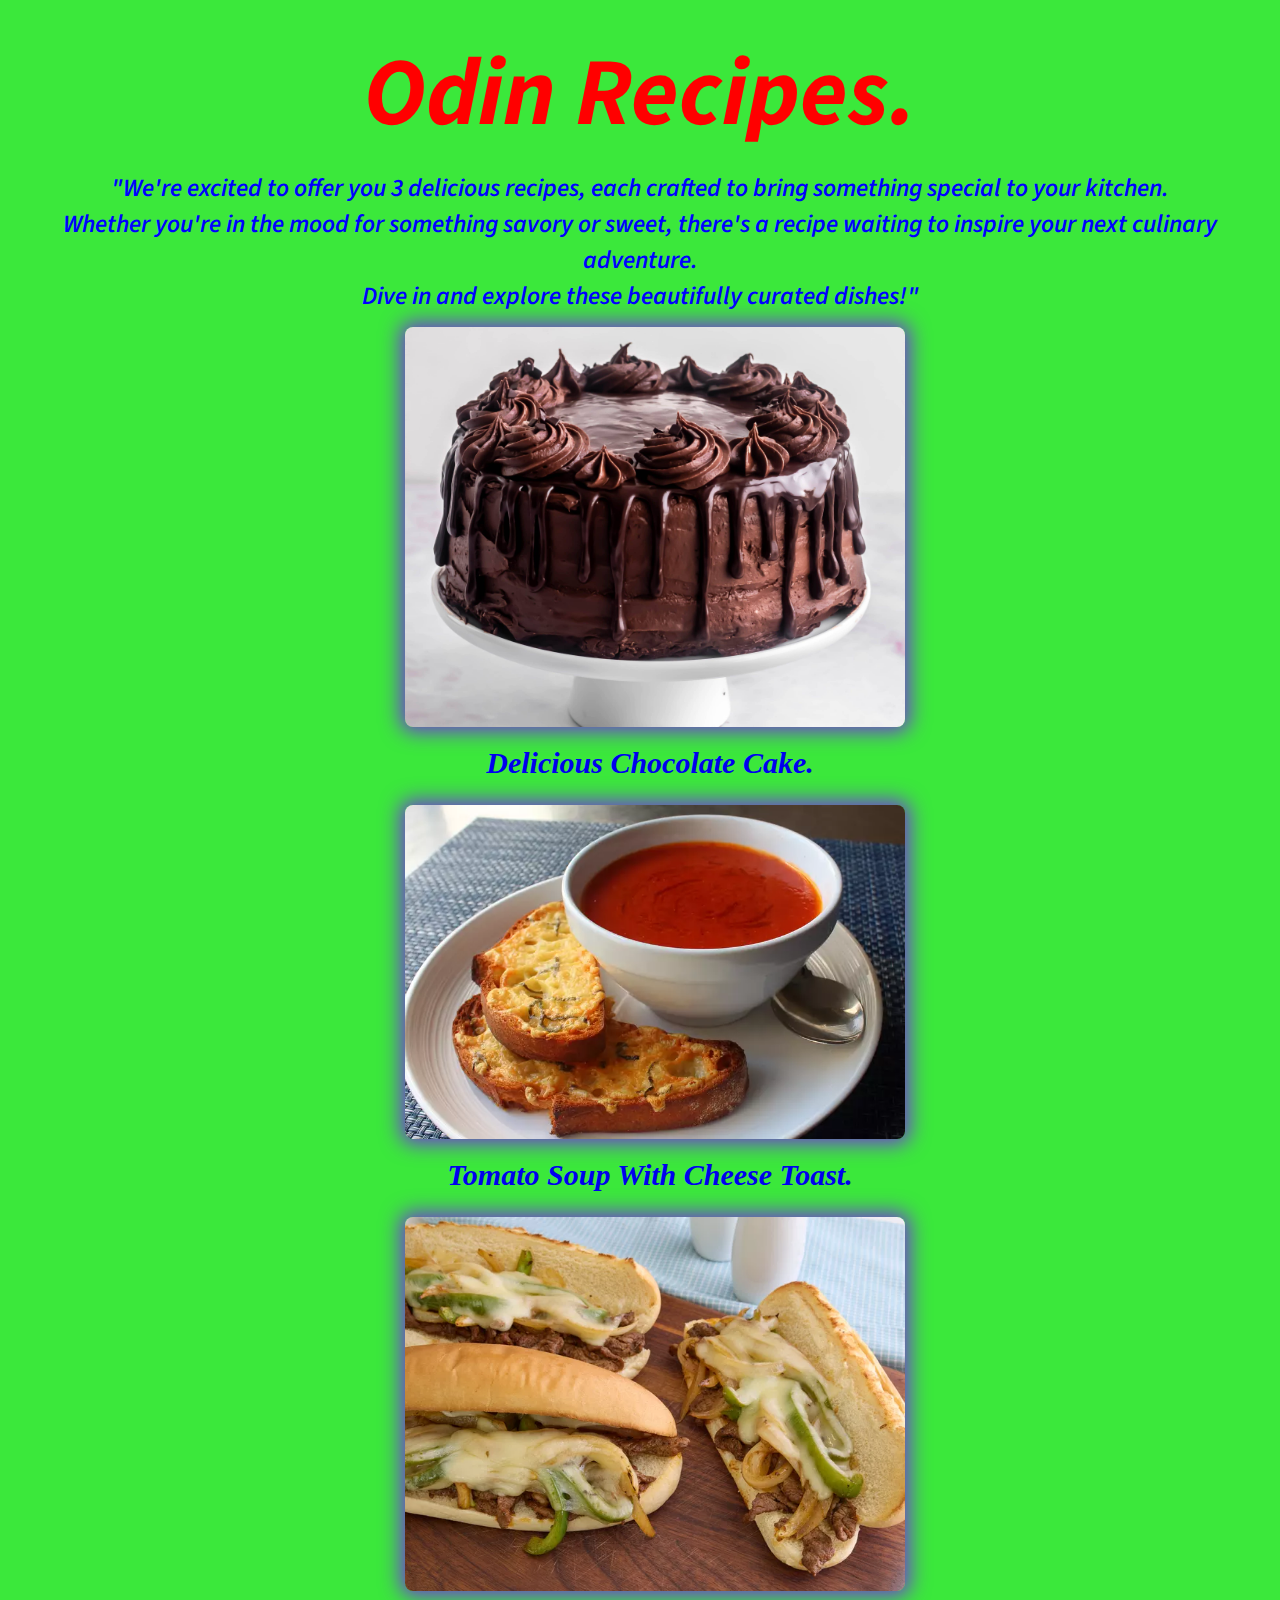
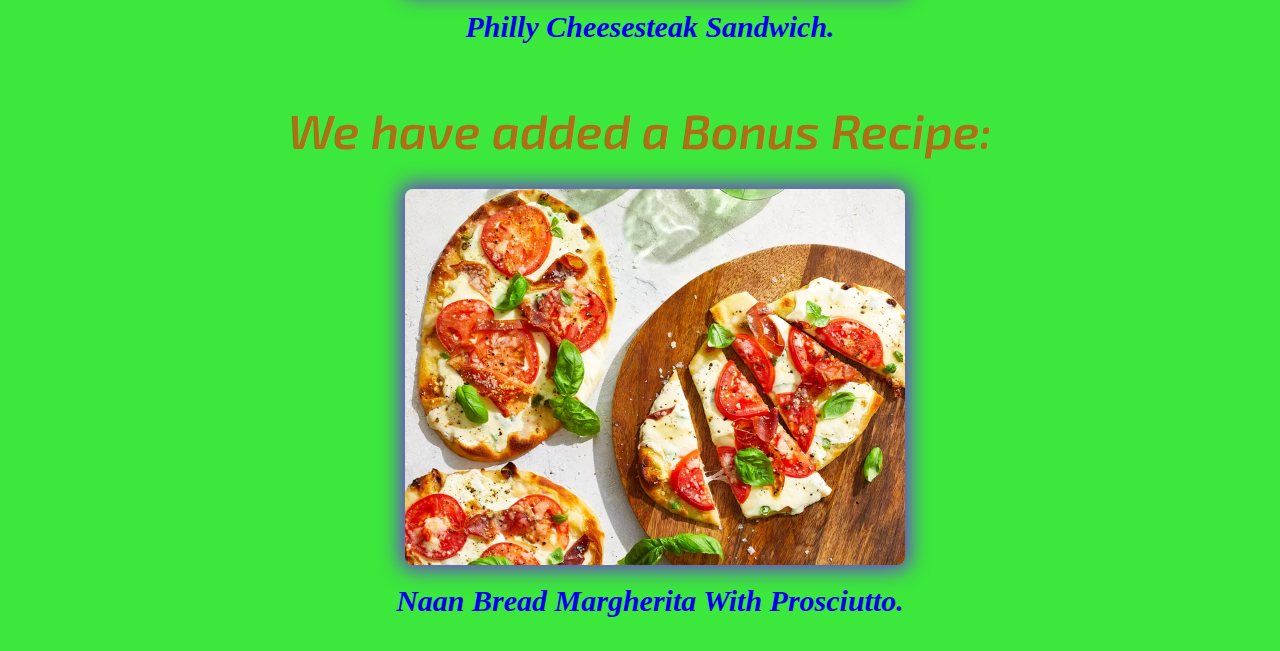
==== commit 0765f27a: "Details page layout done Extra unused CSS removed Font design and style pending" ====
--- a/index.html
+++ b/index.html
@@ -1,86 +1,86 @@
-    <!DOCTYPE html>
-    <html lang="en">
+<!DOCTYPE html>
+<html lang="en">
 
-    <head>
-        <meta charset="utf-8">
-        <title>Odin Recipes</title>
-        <link rel="stylesheet" href="style.css">
-        <link rel="preconnect" href="https://fonts.googleapis.com">
-        <link rel="preconnect" href="https://fonts.gstatic.com" crossorigin>
-        <link href="https://fonts.googleapis.com/css2?family=Source+Sans+3:ital,wght@0,200..900;1,200..900&display=swap"
-            rel="stylesheet">
-    </head>
+<head>
+    <meta charset="utf-8">
+    <title>Odin Recipes</title>
+    <link rel="stylesheet" href="style.css">
+    <link rel="preconnect" href="https://fonts.googleapis.com">
+    <link rel="preconnect" href="https://fonts.gstatic.com" crossorigin>
+    <link href="https://fonts.googleapis.com/css2?family=Source+Sans+3:ital,wght@0,200..900;1,200..900&display=swap"
+        rel="stylesheet">
+</head>
 
-    <body>
-        <div class="mainDiv">
-            <div class="mainHeading">
-                <h1><a href="https://www.google.com">Odin Recipes.</a></h1>
-            </div>
-            <div class="mainIntro">
-                <p>"We're excited to offer you 3 delicious recipes, each crafted to bring something special to
-                    your kitchen.
-                    <br>Whether you're in the mood for something savory or sweet, there's a recipe waiting to inspire your
-                    next
-                    culinary adventure. <br>Dive in and explore these beautifully curated dishes!"
-                </p>
-            </div>
-            <ul class="allRecipes">
-                <li>
-                    <div class="recipe">
-                        <em><a href="./recipes/chocolateCake.html"> <img src="./images/chocolateCake/chocolateCake.jpg"
-                                    alt="Chocolate Cake"></a></em>
-                        <div class="recipeName">
-                            <a href="./recipes/chocolateCake.html">
-                                <h2><em>Delicious Chocolate
-                                        Cake.</em></h2>
-                            </a>
-                        </div>
+<body>
+    <div class="mainDiv">
+        <div class="mainHeading">
+            <h1><a href="https://www.google.com">Odin Recipes.</a></h1>
+        </div>
+
+        <div class="mainIntro">
+            <p>"We're excited to offer you 3 delicious recipes, each crafted to bring something special to
+                your kitchen.
+                <br>Whether you're in the mood for something savory or sweet, there's a recipe waiting to inspire your
+                next
+                culinary adventure. <br>Dive in and explore these beautifully curated dishes!"
+            </p>
+        </div>
+
+        <ul>
+            <li>
+                <div class="recipe">
+                    <em><a href="./recipes/chocolateCake.html"> <img src="./images/chocolateCake/chocolateCake.jpg"
+                                alt="Chocolate Cake"></a></em>
+                    <div class="recipeName">
+                        <a href="./recipes/chocolateCake.html">
+                            <h2><em>Delicious Chocolate
+                                    Cake.</em></h2>
+                        </a>
                     </div>
-                </li>
-                <li>
-                    <div class="recipe">
-                        <em><a href="./recipes/tomatoSoupWithCheeseToast.html"> <img
-                                    src="./images/tomatoSoupWithToast/tomatoSoupWithToast.jpg"
-                                    alt="Tomato Soup with Cheese Toast"></a></em>
-                        <div class="recipeName">
-                            <h2><em><a href="./recipes/tomatoSoupWithCheeseToast.html">Tomato
-                                        Soup With Cheese Toast.</a></em></h2>
-                        </div>
+                </div>
+            </li>
+            <li>
+                <div class="recipe">
+                    <em><a href="./recipes/tomatoSoupWithCheeseToast.html"> <img
+                                src="./images/tomatoSoupWithToast/tomatoSoupWithToast.jpg"
+                                alt="Tomato Soup with Cheese Toast"></a></em>
+                    <div class="recipeName">
+                        <h2><em><a href="./recipes/tomatoSoupWithCheeseToast.html">Tomato
+                                    Soup With Cheese Toast.</a></em></h2>
                     </div>
-                </li>
-                <li>
-                    <div class="recipe">
-                        <em><a href="./recipes/phillySteakSandwich.html"> <img
-                                    src="./images/phillyCheeseSteakSandwich/phillyCheeseSteakSandwichMain.jpg"
-                                    alt="Philly Steak Sandwich"> </a></em>
-                        <div class="recipeName">
-                            <h2><em><a href="./recipes/phillySteakSandwich.html">Philly
-                                        Cheesesteak Sandwich.</a></em></h2>
-                        </div>
+                </div>
+            </li>
+            <li>
+                <div class="recipe">
+                    <em><a href="./recipes/phillySteakSandwich.html"> <img
+                                src="./images/phillyCheeseSteakSandwich/phillyCheeseSteakSandwichMain.jpg"
+                                alt="Philly Steak Sandwich"> </a></em>
+                    <div class="recipeName">
+                        <h2><em><a href="./recipes/phillySteakSandwich.html">Philly
+                                    Cheesesteak Sandwich.</a></em></h2>
                     </div>
-                </li>
-            </ul>
+                </div>
+            </li>
+        </ul>
+        <br>
 
-            <br>
-            <div class="bonusRecipes">
-                <h2 class="subMainHeadings">We have added a Bonus Recipe:</h2>
-                <ul class="recipe">
-                    <li>
-                        <div class="recipe">
-                            <em><a href="./recipes/naanBreadMargheritaPizzaWithProsciutto.html"> <img
-                                        src="./images/naanBreadMargheritaWithProsciutto/naanBreadMargheritaPizza.jpg"
-                                        alt="Naan Bread Margherita Pizza Main Img"></a></em>
-                            <div class="recipeName">
-                                <h2><em><a href="./recipes/naanBreadMargheritaPizzaWithProsciutto.html">Naan Bread
-                                            Margherita
-                                            With
-                                            Prosciutto.</a></em></h2>
-                            </div>
-                        </div>
-                    </li>
-                </ul>
-            </div>
-        </div>
-    </body>
+        <h2 class="subMainHeadings">We have added a Bonus Recipe:</h2>
+        <ul>
+            <li>
+                <div class="recipe">
+                    <em><a href="./recipes/naanBreadMargheritaPizzaWithProsciutto.html"> <img
+                                src="./images/naanBreadMargheritaWithProsciutto/naanBreadMargheritaPizza.jpg"
+                                alt="Naan Bread Margherita Pizza Main Img"></a></em>
+                    <div class="recipeName">
+                        <h2><em><a href="./recipes/naanBreadMargheritaPizzaWithProsciutto.html">Naan Bread
+                                    Margherita
+                                    With
+                                    Prosciutto.</a></em></h2>
+                    </div>
+                </div>
+            </li>
+        </ul>
+    </div>
+</body>
 
-    </html>+</html>--- a/style.css
+++ b/style.css
@@ -13,7 +13,7 @@
     flex-direction: column;
     height: auto;
     background-color: hsl(120, 79%, 57%);
-    border: 2px solid yellow;
+    /* border: 2px solid yellow; */
     padding: 10px;
     overflow-x: hidden;
     box-sizing: border-box;
@@ -28,12 +28,19 @@
     justify-content: center;
 }
 
+
 p,
-a {
+a,
+ol,
+ul {
     margin: 0;
     padding: 0;
+    text-decoration: none;
+}
+
+.mainDiv ul {
     list-style-type: none;
-    text-decoration: none;
+
 }
 
 .mainHeading,
@@ -41,16 +48,10 @@
     display: flex;
     margin: .5rem 0rem .5rem 0rem;
     font-weight: 400;
-    flex-wrap: wrap;
-    font-family: "Exo 2", sans-serif;
-
-    font-size: 2.5rem;
     /* color: hsla(16, 91%, 45%, 0.74); */
     font-style: italic;
-    align-items: flex-start;
-    justify-content: center;
-    /* border: 1px solid red; */
-    text-wrap: wrap;
+    justify-content: center;
+    /* border: 1px solid red; */
 }
 
 .mainHeading {
@@ -92,7 +93,7 @@
 
 
 .mainIntro {
-    /* border:1px solid red; */
+    /* border: 1px solid red;   */
     font-family: "Source Sans 3", sans-serif;
     font-size: 25px;
     font-weight: 600;
@@ -110,15 +111,6 @@
     font-weight: 800;
 }
 
-.allRecipes {
-    width: 100%;
-    display: flex;
-    flex-direction: column;
-    justify-content: center;
-    flex-wrap: wrap;
-    /* border: 1px solid green; */
-
-}
 
 
 
@@ -138,24 +130,6 @@
     width: 100%;
     max-width: 500px;
 }
-
-.mainImg {
-    text-align: center;
-    display: flex;
-    padding: 10px;
-    /* border: 1px solid red; */
-    justify-content: center;
-
-}
-
-.mainImg img {
-
-    width: 900px !important;
-    height: 300px;
-    object-fit: fill;
-}
-
-
 
 .recipe img,
 .recipeDetails img {
@@ -168,20 +142,16 @@
     /* -webkit-box-shadow: -6px 7px 17px -1px rgba(65,4,219,0.75);
     -moz-box-shadow: -6px 7px 17px -1px rgba(65,4,219,0.75);
     box-shadow: -6px 7px 17px -1px rgba(65,4,219,0.75); */
+    margin-left: 10px;
+    margin-left: 10px;
+    margin-bottom: 10px;
+
 }
 
 .recipeDetails img {
     width: 500px;
 }
 
-.bonusRecipes {
-    display: flex;
-    flex-direction: column;
-    justify-content: center;
-    align-items: center;
-    /* border: 1px solid green; */
-
-}
 
 
 h1,
@@ -195,7 +165,6 @@
     /* border: 1px solid yellow; */
     padding: 5px;
     display: flex;
-
 }
 
 
@@ -206,7 +175,7 @@
     font-size: 3rem;
     color: hsla(16, 91%, 45%, 0.74);
     font-style: italic;
-
+    margin-bottom: 20px;
 }
 
 .recipeName h2 {
@@ -214,13 +183,30 @@
 }
 
 /*------------------------------------------------Recipe Details CSS Page--------------------------------------------------*/
+.mainImg {
+    text-align: center;
+    display: flex;
+    padding: 10px;
+    /* border: 1px solid red; */
+    justify-content: center;
+    flex-wrap: wrap;
+}
+
+.mainImg img {
+    width: 900px;
+    height: 300px;
+    object-fit: fill;
+}
+
 .recipeDetails {
     /* border: 1px solid red; */
     padding: 5px;
     display: flex;
     flex-direction: column;
-    box-sizing: border-box;
-    padding: 0% 15%;
+    align-items: center;
+    justify-content: center;
+    box-sizing: border-box;
+    padding: 0% 14%;
 }
 
 .disc {
@@ -265,12 +251,12 @@
 }
 
 .backButton {
-    display: block;
+    width: 100%;
+    text-align: left;
     font-size: 20px;
-    /* color: red; */
-}
-
-/* Pending Ops
-Remove Important property.
-Bullets placements in Homepage.
-*/+    /* border:1px solid red;  */
+}
+
+.backButton.bottom {
+    margin-top: 5px;
+}
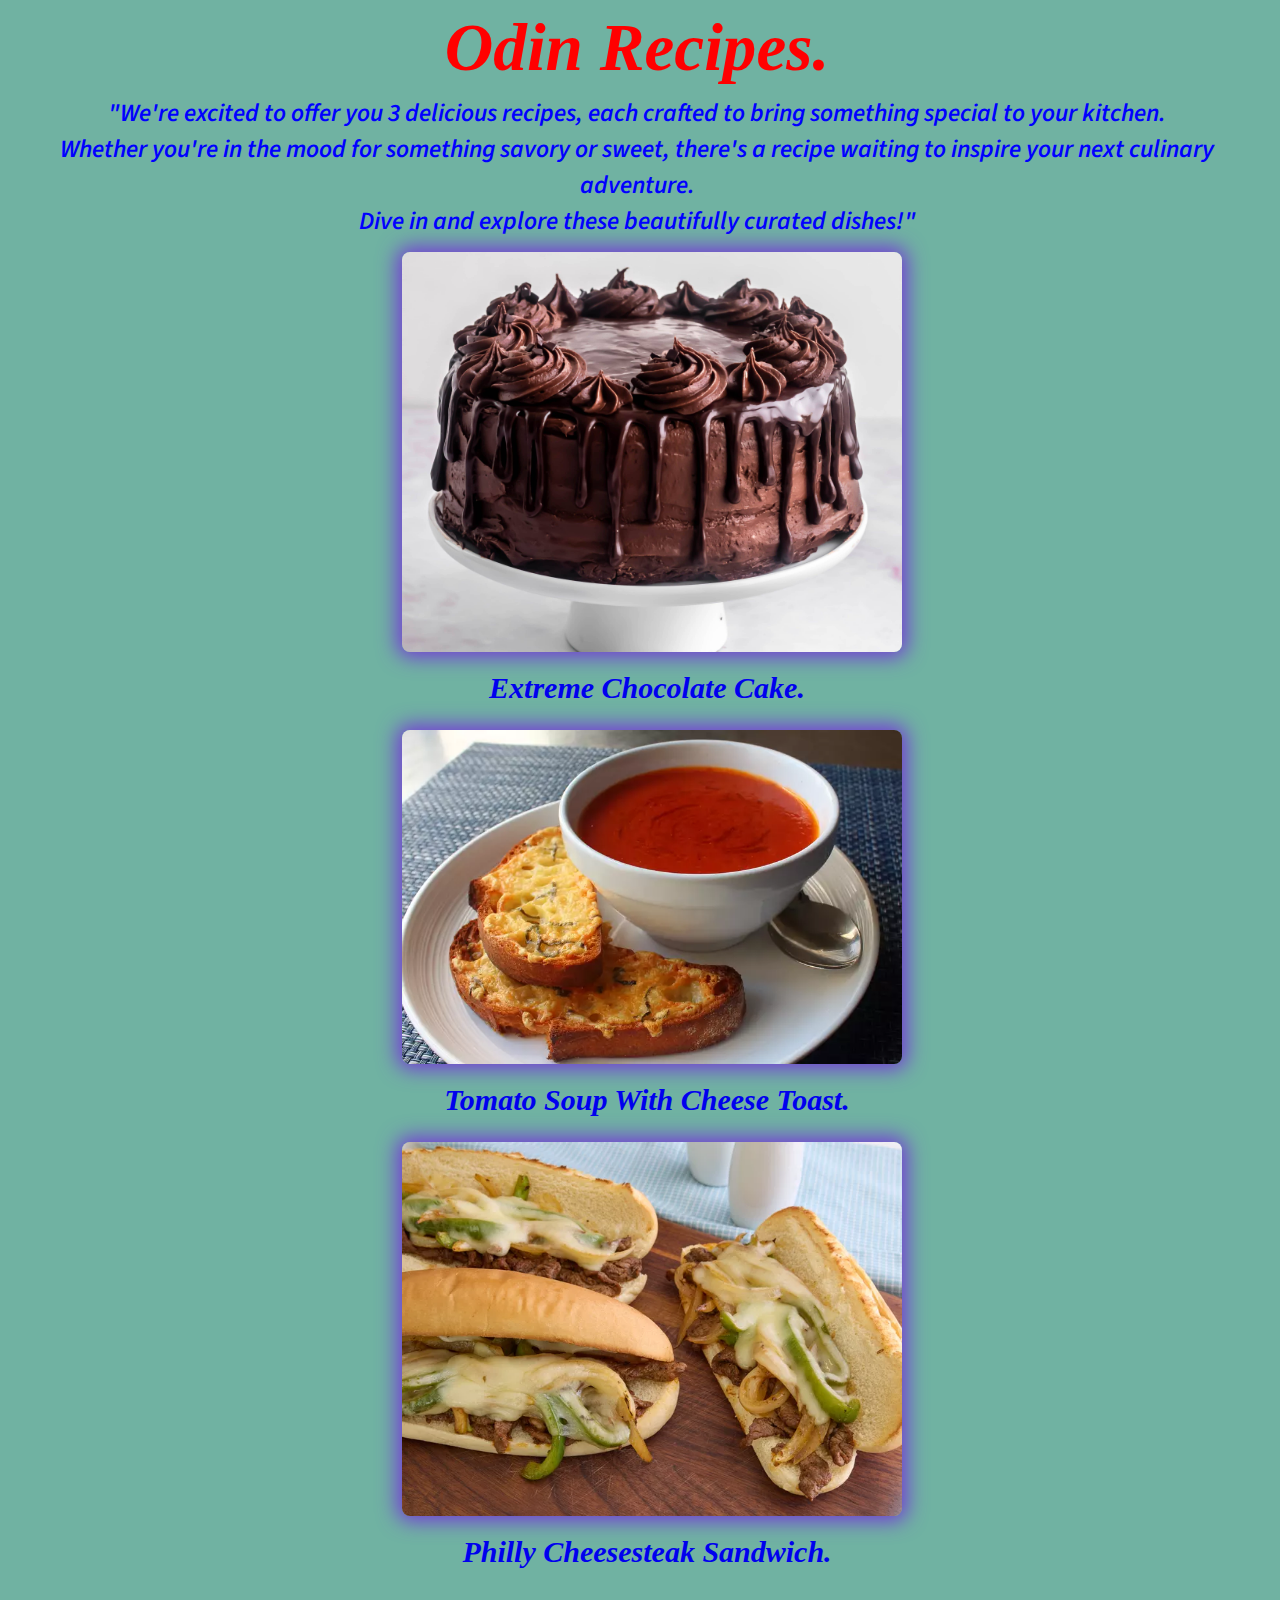
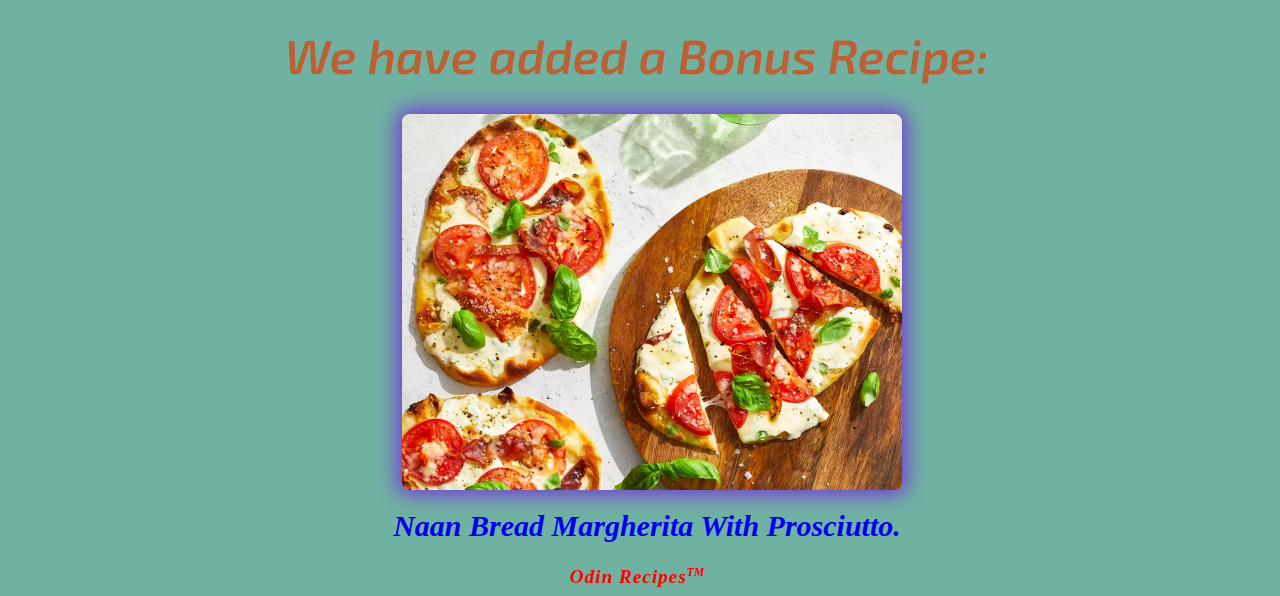
==== commit 767923e3: "New website design almost finish" ====
--- a/index.html
+++ b/index.html
@@ -9,14 +9,17 @@
     <link rel="preconnect" href="https://fonts.gstatic.com" crossorigin>
     <link href="https://fonts.googleapis.com/css2?family=Source+Sans+3:ital,wght@0,200..900;1,200..900&display=swap"
         rel="stylesheet">
+    <link
+        href="https://fonts.googleapis.com/css2?family=Roboto:ital,wght@0,100;0,300;0,400;0,500;0,700;0,900;1,100;1,300;1,400;1,500;1,700;1,900&display=swap"
+        rel="stylesheet">
 </head>
 
 <body>
+    <div class="mainHeading">
+        <h1><a href="https://www.google.com">Odin Recipes.</a></h1>
+    </div>
+
     <div class="mainDiv">
-        <div class="mainHeading">
-            <h1><a href="https://www.google.com">Odin Recipes.</a></h1>
-        </div>
-
         <div class="mainIntro">
             <p>"We're excited to offer you 3 delicious recipes, each crafted to bring something special to
                 your kitchen.
@@ -29,11 +32,11 @@
         <ul>
             <li>
                 <div class="recipe">
-                    <em><a href="./recipes/chocolateCake.html"> <img src="./images/chocolateCake/chocolateCake.jpg"
+                    <em><a href="./recipes/extremeChocolateCake.html"> <img src="./images/chocolateCake/chocolateCake.jpg"
                                 alt="Chocolate Cake"></a></em>
                     <div class="recipeName">
-                        <a href="./recipes/chocolateCake.html">
-                            <h2><em>Delicious Chocolate
+                        <a href="./recipes/extremeChocolateCake.html">
+                            <h2><em>Extreme Chocolate
                                     Cake.</em></h2>
                         </a>
                     </div>
@@ -41,22 +44,22 @@
             </li>
             <li>
                 <div class="recipe">
-                    <em><a href="./recipes/tomatoSoupWithCheeseToast.html"> <img
+                    <em><a href="./recipes/tomatoSoupWithCrispyCheeseToast.html"> <img
                                 src="./images/tomatoSoupWithToast/tomatoSoupWithToast.jpg"
                                 alt="Tomato Soup with Cheese Toast"></a></em>
                     <div class="recipeName">
-                        <h2><em><a href="./recipes/tomatoSoupWithCheeseToast.html">Tomato
+                        <h2><em><a href="./recipes/tomatoSoupWithCrispyCheeseToast.html">Tomato
                                     Soup With Cheese Toast.</a></em></h2>
                     </div>
                 </div>
             </li>
             <li>
                 <div class="recipe">
-                    <em><a href="./recipes/phillySteakSandwich.html"> <img
+                    <em><a href="./recipes/phillyCheeseSteakSandwich.html"> <img
                                 src="./images/phillyCheeseSteakSandwich/phillyCheeseSteakSandwichMain.jpg"
                                 alt="Philly Steak Sandwich"> </a></em>
                     <div class="recipeName">
-                        <h2><em><a href="./recipes/phillySteakSandwich.html">Philly
+                        <h2><em><a href="./recipes/phillyCheeseSteakSandwich.html">Philly
                                     Cheesesteak Sandwich.</a></em></h2>
                     </div>
                 </div>
@@ -81,6 +84,10 @@
             </li>
         </ul>
     </div>
+
+    <div id="trademark">
+        <a href="https://amitjadhav95.github.io/odin-recipes/recipes/index.html">Odin Recipes<sup>TM</sup></a>
+    </div>
 </body>
 
 </html>--- a/style.css
+++ b/style.css
@@ -1,262 +1,306 @@
-/*
-Initial Layout done.    Done
-h3s from recipe aren't not getting sized.   Done
-
-Main Intro:    font-family: "Source Sans 3", sans-serif;
-Main heading: Exo2
-*/
-@import url('https://fonts.googleapis.com/css2?family=Exo+2:ital,wght@0,100..900;1,100..900&display=swap');
-@import url('https://fonts.googleapis.com/css2?family=Source+Sans+3:ital,wght@0,200..900;1,200..900&display=swap');
-
-body {
-    display: flex;
-    flex-direction: column;
-    height: auto;
-    background-color: hsl(120, 79%, 57%);
-    /* border: 2px solid yellow; */
-    padding: 10px;
-    overflow-x: hidden;
-    box-sizing: border-box;
-}
-
-.mainDiv {
-    display: flex;
-    flex-direction: column;
-    /* border: 1px solid red; */
-    flex-wrap: wrap;
-    align-items: center;
-    justify-content: center;
-}
-
-
-p,
-a,
-ol,
-ul {
-    margin: 0;
-    padding: 0;
-    text-decoration: none;
-}
-
-.mainDiv ul {
-    list-style-type: none;
-
-}
-
-.mainHeading,
-.recipeTitle {
-    display: flex;
-    margin: .5rem 0rem .5rem 0rem;
-    font-weight: 400;
-    /* color: hsla(16, 91%, 45%, 0.74); */
-    font-style: italic;
-    justify-content: center;
-    /* border: 1px solid red; */
-}
-
-.mainHeading {
-    font-size: 3rem;
-    font-family: "Source Sans 3", sans-serif;
-}
-
-.recipeTitle {
-    font-family: "Exo 2", sans-serif;
-    font-size: 2.5rem;
-
-}
-
-.recipeTitle {
-    color: blue;
-}
-
-.mainHeading a:link {
-    color: red;
-}
-
-.recipeTitle a:link {
-    color: blue;
-}
-
-.mainHeading a:visited,
-.recipeTitle a:visited {
-    color: red;
-}
-
-.mainHeading a:hover,
-.recipeTitle a:hover {
-    color: yellow;
-}
-
-.recipeTitle {
-    color: blue;
-}
-
-
-.mainIntro {
-    /* border: 1px solid red;   */
-    font-family: "Source Sans 3", sans-serif;
-    font-size: 25px;
-    font-weight: 600;
-    text-wrap: balance;
-    color: blue;
-    font-style: italic;
-    width: 100%;
-    text-align: center;
-    margin-bottom: .2rem;
-}
-
-.mainIntro:hover {
-    color: #c1f8c1d6;
-    cursor: pointer;
-    font-weight: 800;
-}
-
-
-
-
-.recipe {
-    width: 100%;
-    /* border: 1px solid red; */
-    border-radius: 10px;
-    padding: 10px;
-    display: flex;
-    flex-direction: column;
-    align-items: center;
-    flex-wrap: wrap;
-    height: auto;
-}
-
-.recipe img {
-    width: 100%;
-    max-width: 500px;
-}
-
-.recipe img,
-.recipeDetails img {
-    margin: 0;
-    padding: 0;
-    border-radius: 8px;
-    -webkit-box-shadow: 0px 0px 20px 5px rgba(115, 58, 214, 1);
-    -moz-box-shadow: 0px 0px 20px 5px rgba(115, 58, 214, 1);
-    box-shadow: 0px 0px 20px 5px rgba(115, 58, 214, 1);
-    /* -webkit-box-shadow: -6px 7px 17px -1px rgba(65,4,219,0.75);
-    -moz-box-shadow: -6px 7px 17px -1px rgba(65,4,219,0.75);
-    box-shadow: -6px 7px 17px -1px rgba(65,4,219,0.75); */
-    margin-left: 10px;
-    margin-left: 10px;
-    margin-bottom: 10px;
-
-}
-
-.recipeDetails img {
-    width: 500px;
-}
-
-
-
-h1,
-h3,
-h2 {
-    margin: 0;
-    padding: 0;
-}
-
-.recipeName {
-    /* border: 1px solid yellow; */
-    padding: 5px;
-    display: flex;
-}
-
-
-.subMainHeadings {
-    font-family: "Exo 2", sans-serif;
-    margin: 1.5rem 0rem 1.2rem 0rem;
-    font-weight: 600;
-    font-size: 3rem;
-    color: hsla(16, 91%, 45%, 0.74);
-    font-style: italic;
-    margin-bottom: 20px;
-}
-
-.recipeName h2 {
-    font-size: 30px;
-}
-
-/*------------------------------------------------Recipe Details CSS Page--------------------------------------------------*/
-.mainImg {
-    text-align: center;
-    display: flex;
-    padding: 10px;
-    /* border: 1px solid red; */
-    justify-content: center;
-    flex-wrap: wrap;
-}
-
-.mainImg img {
-    width: 900px;
-    height: 300px;
-    object-fit: fill;
-}
-
-.recipeDetails {
-    /* border: 1px solid red; */
-    padding: 5px;
-    display: flex;
-    flex-direction: column;
-    align-items: center;
-    justify-content: center;
-    box-sizing: border-box;
-    padding: 0% 14%;
-}
-
-.disc {
-    text-align: left;
-}
-
-
-.duration {
-    width: 100%;
-
-    /* border: 1px solid red; */
-}
-
-.ingredients {
-    width: 100%;
-    text-align: left;
-}
-
-.recipeSteps {
-    /* border: 1px solid orange; */
-    width: 100%;
-    display: flex;
-    flex-direction: column;
-    box-sizing: border-box;
-    align-items: center;
-}
-
-.recipeSteps ol {
-    /* border: 1px solid red; */
-    padding-left: 2rem;
-    display: flex;
-    flex-direction: column;
-    gap: 10px;
-
-}
-
-.stepsImg {
-    text-align: center;
-    box-sizing: border-box;
-    width: 100%;
-    margin-top: 10px;
-}
-
-.backButton {
-    width: 100%;
-    text-align: left;
-    font-size: 20px;
-    /* border:1px solid red;  */
-}
-
-.backButton.bottom {
-    margin-top: 5px;
-}
+    /*
+    Initial Layout done.    Done
+    h3s from recipe aren't not getting sized.   Done
+
+    Main Intro:    font-family: "Source Sans 3", sans-serif;
+    Main heading: Exo2
+    */
+    @import url('https://fonts.googleapis.com/css2?family=Exo+2:ital,wght@0,100..900;1,100..900&display=swap');
+    @import url('https://fonts.googleapis.com/css2?family=Source+Sans+3:ital,wght@0,200..900;1,200..900&display=swap');
+    @import url('https://fonts.googleapis.com/css2?family=Roboto:ital,wght@0,100;0,300;0,400;0,500;0,700;0,900;1,100;1,300;1,400;1,500;1,700;1,900&display=swap');
+
+    body {
+        display: flex;
+        flex-direction: column;
+        height: auto;
+        background-color: hsl(165, 30%, 57%);
+        margin: 0;
+        padding: 0;
+        overflow-x: hidden;
+        box-sizing: border-box;
+        padding: 1px 8px 0px 2px;
+
+    }
+
+    .mainDiv {
+        display: flex;
+        flex-direction: column;
+        /* border: 1px solid red; */
+        flex-wrap: wrap;
+        align-items: center;
+        justify-content: center;
+    }
+
+    p,
+    a,
+    ol,
+    ul {
+        margin: 0;
+        padding: 0;
+        text-decoration: none;
+    }
+
+    .mainDiv ul {
+        list-style-type: none;
+    }
+
+    .mainHeading,
+    .recipeTitle {
+        display: flex;
+        justify-content: center;
+        margin: .5rem 0rem;
+        font-weight: 400;
+        text-align: center;
+        font-style: italic;
+    }
+
+    .mainHeading {
+        font-size: 2.1rem;
+
+    }
+
+    .recipeTitle {
+        font-family: "Exo 2", sans-serif;
+        font-size: 1.6rem;
+        text-align: center;
+        color: blue;
+    }
+
+    .mainHeading a:link,
+    #trademark a:link {
+        color: red;
+    }
+
+    .recipeTitle a:link {
+        color: blue;
+    }
+
+    .mainHeading a:visited,
+    .recipeTitle a:visited,
+    #trademark a:link {
+        color: red;
+    }
+
+    .mainHeading a:hover,
+    .recipeTitle a:hover {
+        color: rgb(195, 241, 158);
+    }
+
+    .recipeTitle {
+        color: blue;
+    }
+
+    .mainIntro {
+        /* border: 1px solid red;   */
+        font-family: "Source Sans 3", sans-serif;
+        font-size: 25px;
+        font-weight: 600;
+        text-wrap: balance;
+        color: blue;
+        font-style: italic;
+        width: 100%;
+        text-align: center;
+        margin-bottom: .2rem;
+    }
+
+    .mainIntro:hover {
+        color: #c1f8c1d6;
+        cursor: pointer;
+        font-weight: 800;
+    }
+
+    .recipe {
+        width: 100%;
+        /* border: 1px solid red; */
+        border-radius: 10px;
+        padding: 10px;
+        display: flex;
+        flex-direction: column;
+        align-items: center;
+        flex-wrap: wrap;
+        height: auto;
+    }
+
+    .recipe img {
+        width: 100%;
+        max-width: 500px;
+    }
+
+    .recipe img,
+    .recipeDetails img {
+        margin: 0;
+        padding: 0;
+        border-radius: 8px;
+        -webkit-box-shadow: 0px 0px 20px 5px rgba(115, 58, 214, 1);
+        -moz-box-shadow: 0px 0px 20px 5px rgba(115, 58, 214, 1);
+        box-shadow: 0px 0px 20px 5px rgba(115, 58, 214, 1);
+        margin-left: 10px;
+        margin-left: 10px;
+        margin-bottom: 10px;
+
+    }
+
+    h1,
+    h3,
+    h2 {
+        margin: 0;
+        padding: 0;
+    }
+
+    .recipeName {
+        /* border: 1px solid yellow; */
+        padding: 5px;
+        display: flex;
+    }
+
+    .subMainHeadings {
+        font-family: "Exo 2", sans-serif;
+        margin: 1.5rem 0rem 1.2rem 0rem;
+        font-weight: 600;
+        font-size: 3rem;
+        color: hsla(16, 91%, 45%, 0.74);
+        font-style: italic;
+        margin-bottom: 20px;
+    }
+
+    .recipeName h2 {
+        font-size: 30px;
+    }
+
+    /*------------------------------------------------Recipe Details CSS Page--------------------------------------------------*/
+
+    .mainImg {
+        display: flex;
+        padding: 10px;
+        justify-content: center;
+        flex-wrap: wrap;
+    }
+
+    .mainImg img {
+        align-items: center;
+        width: 100%;
+        max-width: 900px;
+        height: 300px;
+        object-fit: fill;
+    }
+
+    .recipeDetails {
+        padding: 5px;
+        font-size: 21px;
+        letter-spacing: .1rem;
+        box-sizing: border-box;
+        padding: 0% 14%;
+    }
+
+
+    .recipeSteps,
+    .ingredients,
+    .description {
+        line-height: 1.7rem;
+        font-family: "Roboto", sans-serif;
+    }
+
+
+    .description,
+    .ingredients,
+    .recipeSteps,
+    .duration {
+        margin: 14px 0px;
+    }
+
+    .ingredients h2 {
+        margin-bottom: 10px;
+        font-size: 30px;
+    }
+
+    .description h2 {
+        text-align: center;
+    }
+
+
+    .durationHeading {
+        font-size: 30px;
+    }
+
+    .recipeSteps {
+        width: 100%;
+        display: flex;
+        flex-direction: column;
+        box-sizing: border-box;
+        align-items: center;
+    }
+
+    .recipeSteps h2 {
+        margin-bottom: 10px;
+    }
+
+    .stepsHeading {
+        margin-bottom: 8px;
+        ;
+    }
+
+    .recipeDetails ol {
+        list-style-position: inside;
+    }
+
+    .recipeSteps ol {
+        /* padding-left: 2rem; */
+        display: flex;
+        flex-direction: column;
+        gap: 10px;
+    }
+
+    .stepsImg {
+        text-align: center;
+        margin-top: 10px;
+    }
+
+    .stepsImg img {
+        width: 500px;
+    }
+
+    .stepsImg.special img {
+        width: 450px;
+        height: 330px;
+    }
+
+    .backButton {
+        font-size: 20px;
+        padding: 5px;
+        text-align: left;
+        width: max-content;
+        display: flex;
+        box-sizing: border-box;
+    }
+
+    .backButton a:link {
+        color: rgb(87, 27, 27);
+    }
+
+    .backButton a:link {
+        color: rgb(143, 93, 93);
+    }
+
+    .backButton:hover {
+        border-right: 1px solid black;
+        border-bottom: 1px solid black;
+        border-radius: 3px;
+    }
+
+    #trademark {
+        font-size: 1.2rem;
+        margin: 8px 0px;
+        font-weight: 800;
+        letter-spacing: 1px;
+        font-style: italic;
+        display: flex;
+        justify-content: center;
+        align-items: center;
+
+    }
+
+    sup {
+        font-size: 60%;
+        letter-spacing: normal;
+        font-weight: bold;
+    }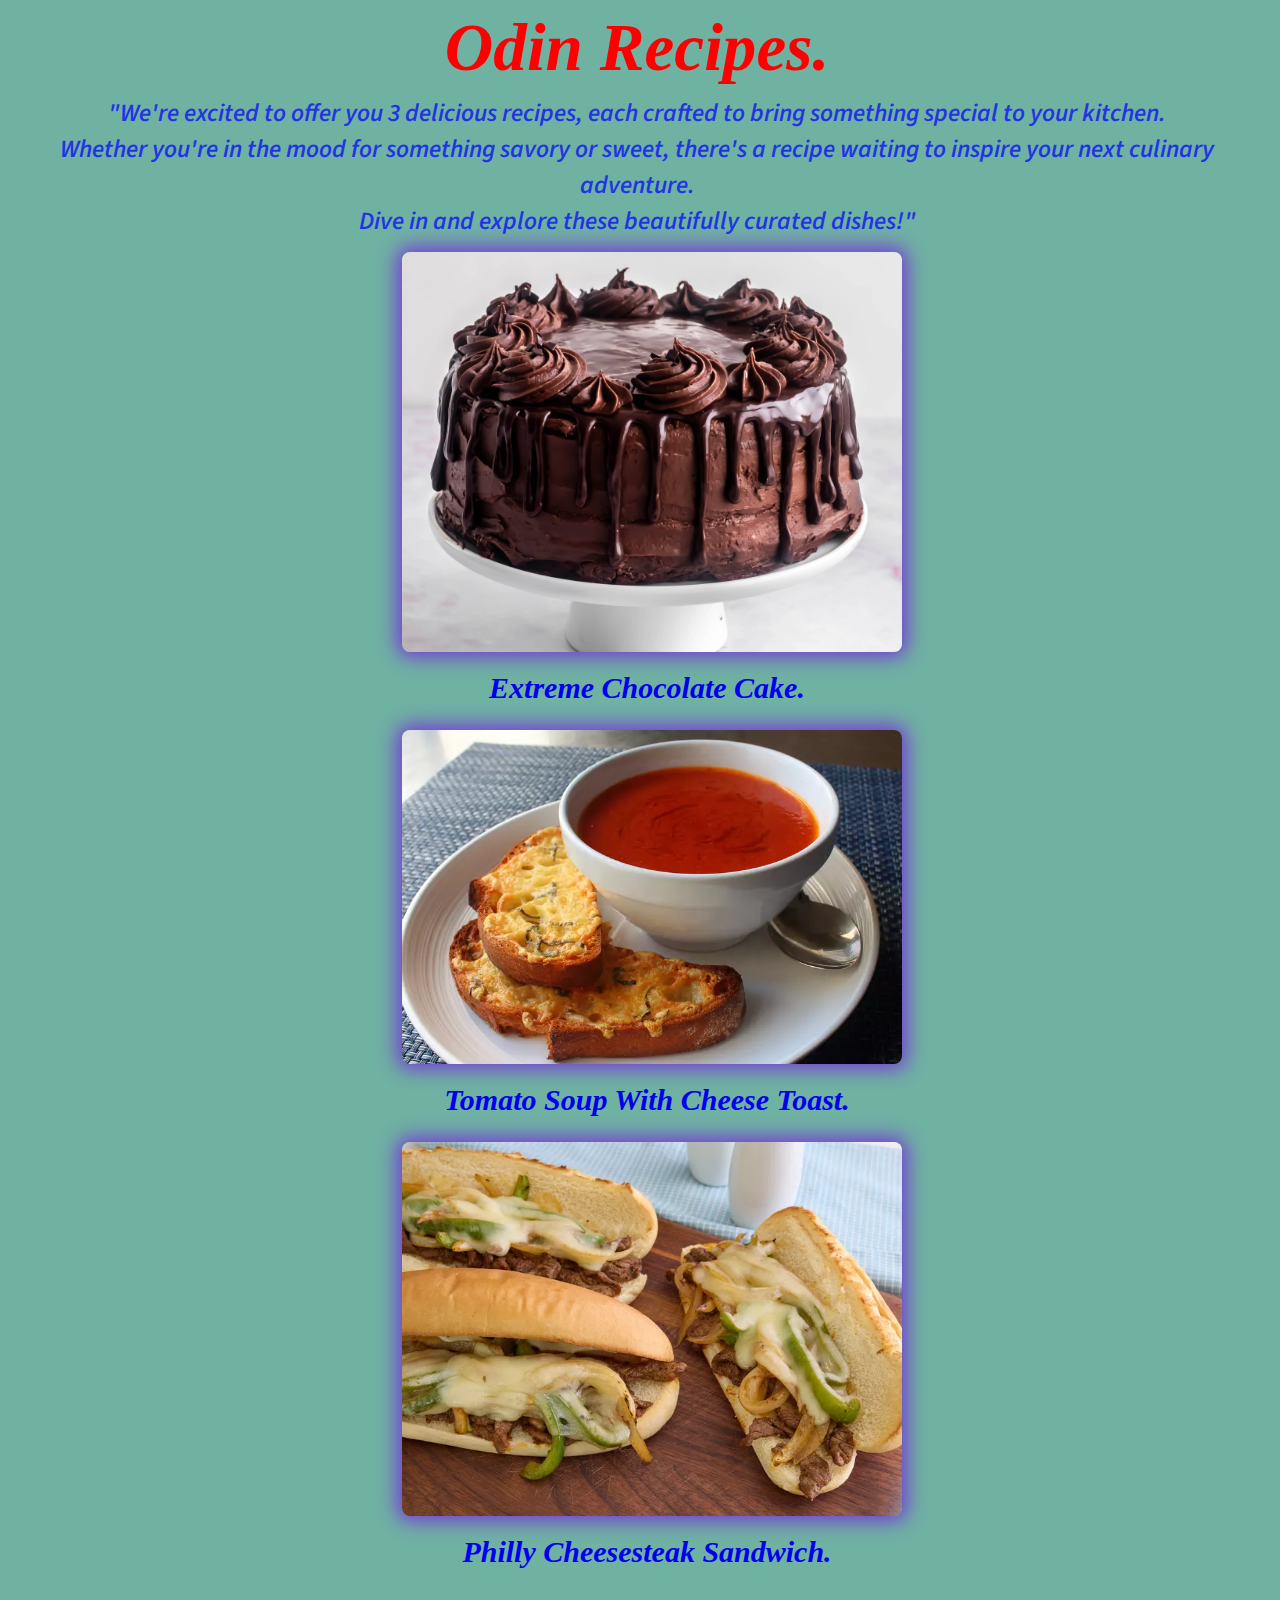
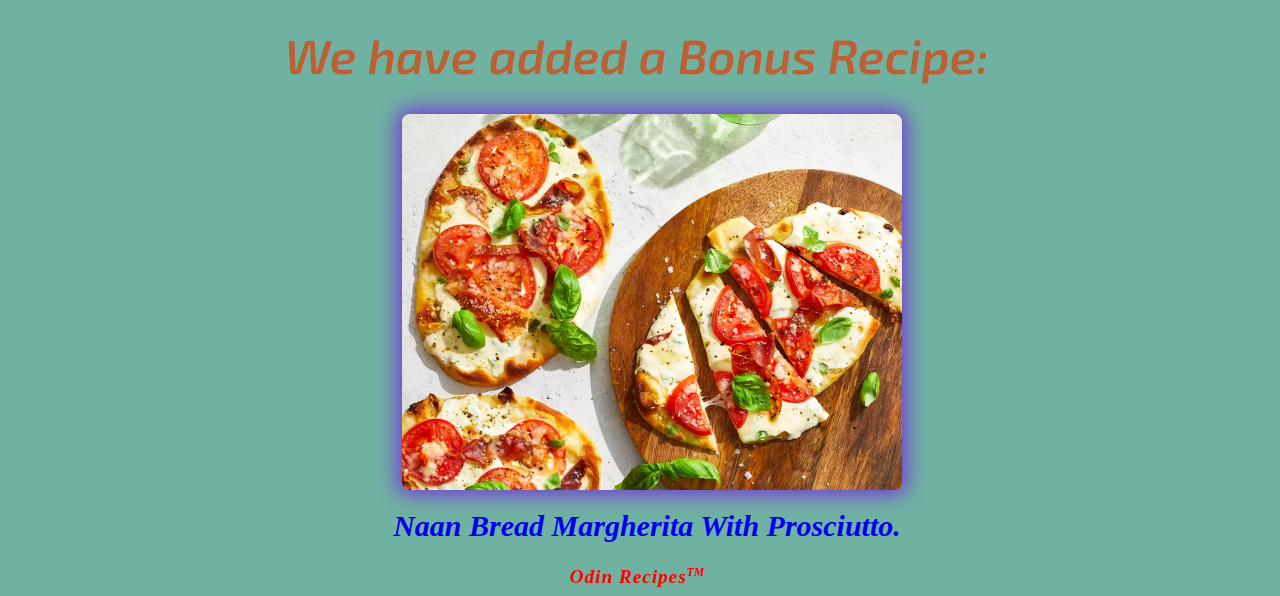
==== commit b87012c9: "New Project Design Complete" ====
--- a/index.html
+++ b/index.html
@@ -16,7 +16,7 @@
 
 <body>
     <div class="mainHeading">
-        <h1><a href="https://www.google.com">Odin Recipes.</a></h1>
+        <h1><a href="https://amitjadhav95.github.io/odin-recipes/">Odin Recipes.</a></h1>
     </div>
 
     <div class="mainDiv">
@@ -32,8 +32,8 @@
         <ul>
             <li>
                 <div class="recipe">
-                    <em><a href="./recipes/extremeChocolateCake.html"> <img src="./images/chocolateCake/chocolateCake.jpg"
-                                alt="Chocolate Cake"></a></em>
+                    <em><a href="./recipes/extremeChocolateCake.html"> <img
+                                src="./images/chocolateCake/chocolateCake.jpg" alt="Chocolate Cake"></a></em>
                     <div class="recipeName">
                         <a href="./recipes/extremeChocolateCake.html">
                             <h2><em>Extreme Chocolate
@@ -86,7 +86,7 @@
     </div>
 
     <div id="trademark">
-        <a href="https://amitjadhav95.github.io/odin-recipes/recipes/index.html">Odin Recipes<sup>TM</sup></a>
+        <a href="https://amitjadhav95.github.io/odin-recipes/index.html">Odin Recipes<sup>TM</sup></a>
     </div>
 </body>
 
--- a/style.css
+++ b/style.css
@@ -90,7 +90,7 @@
         color: blue;
     }
 
-    .mainIntro {
+    .mainIntro p {
         /* border: 1px solid red;   */
         font-family: "Source Sans 3", sans-serif;
         font-size: 25px;
@@ -99,14 +99,16 @@
         color: blue;
         font-style: italic;
         width: 100%;
+        opacity: .7;
         text-align: center;
         margin-bottom: .2rem;
-    }
-
-    .mainIntro:hover {
+        transition: opacity .6s ease-in, color .6s ease-in, cursor .6s ease-in;
+    }
+
+    .mainIntro p:hover {
+        opacity: 1;
         color: #c1f8c1d6;
         cursor: pointer;
-        font-weight: 800;
     }
 
     .recipe {
